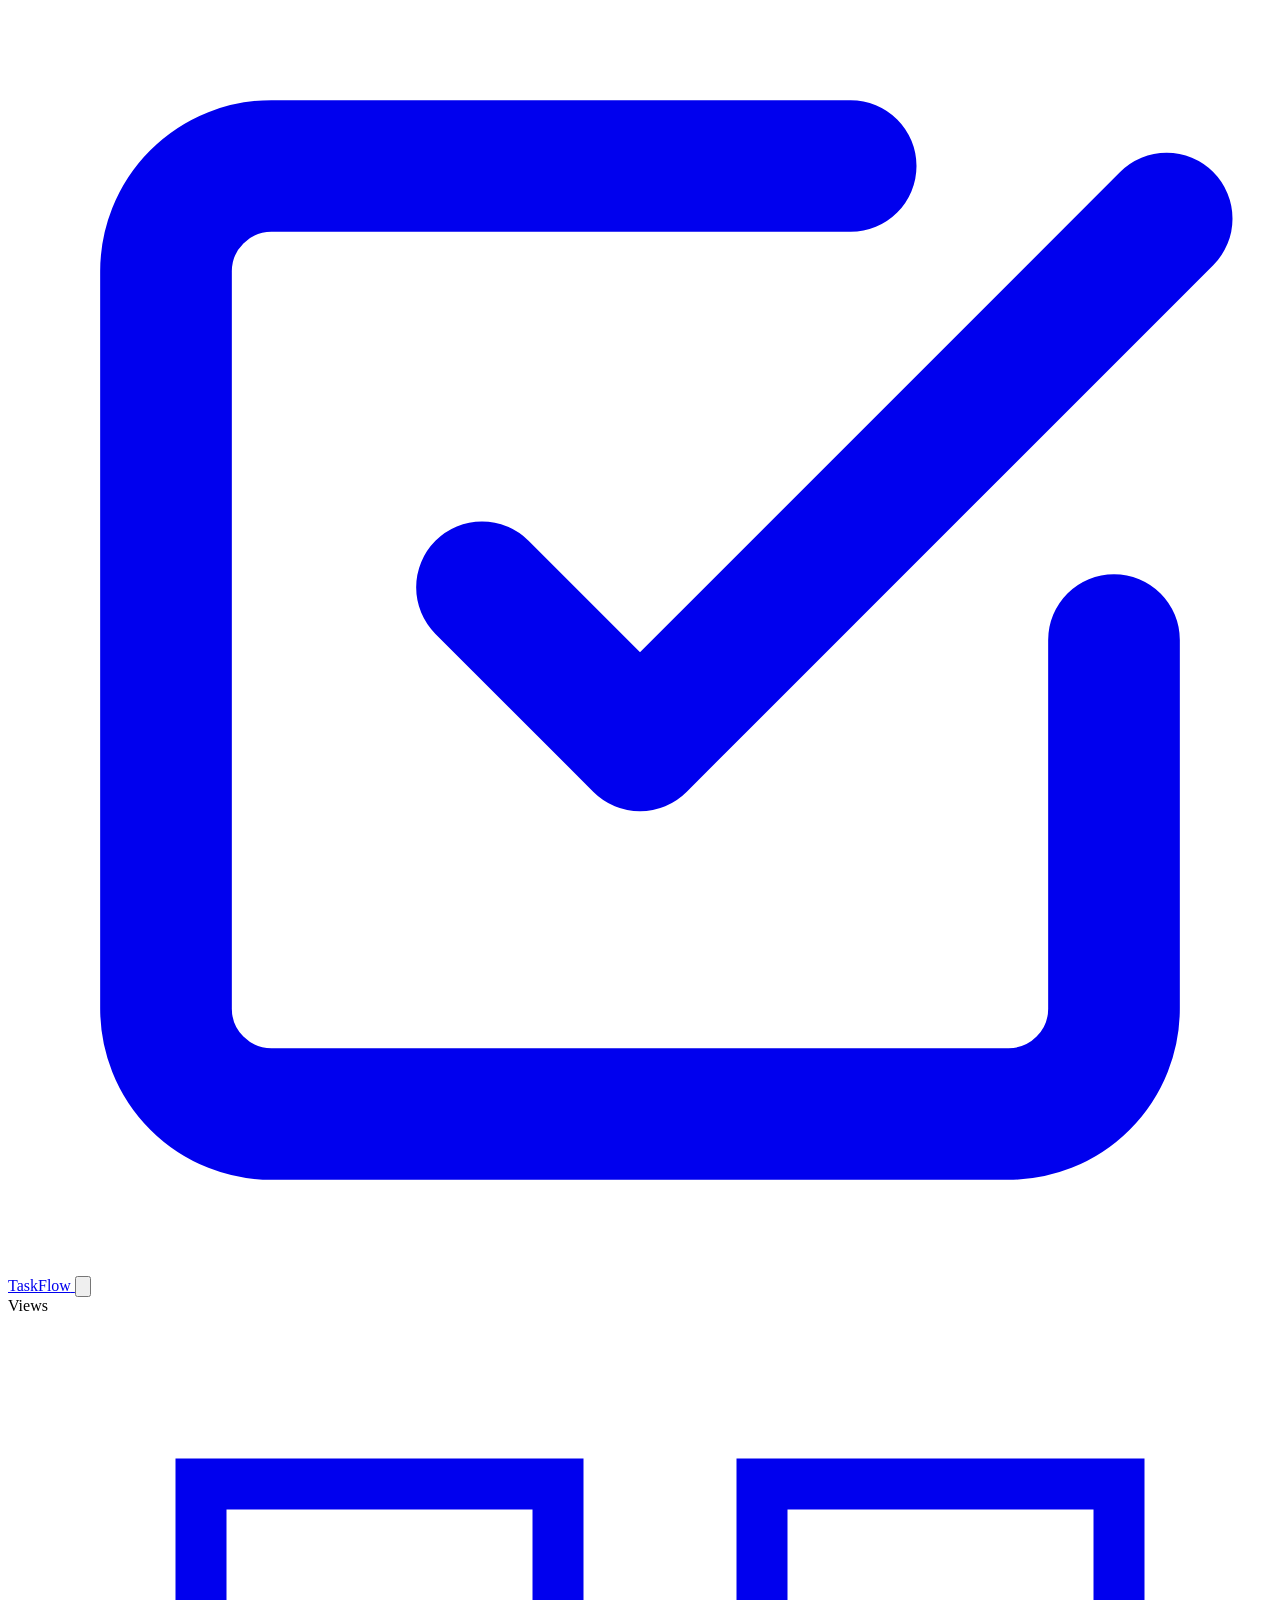
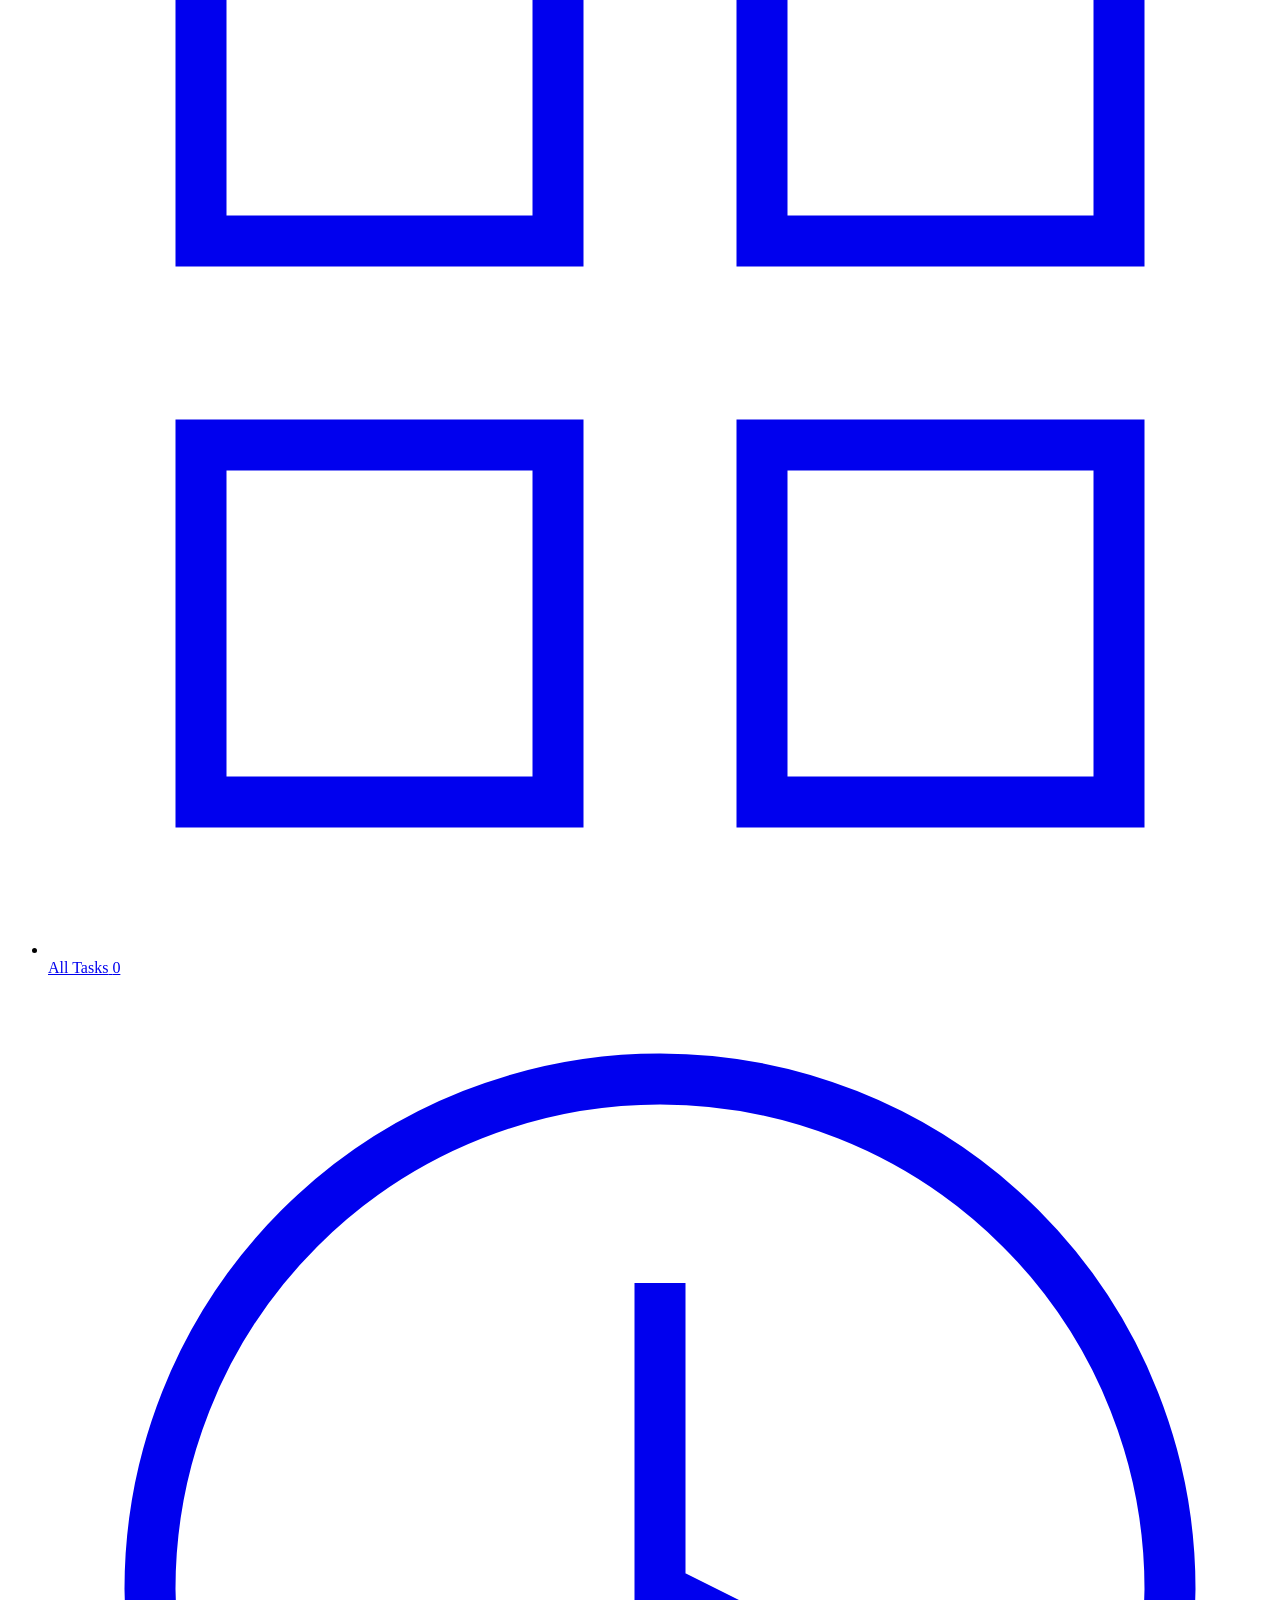
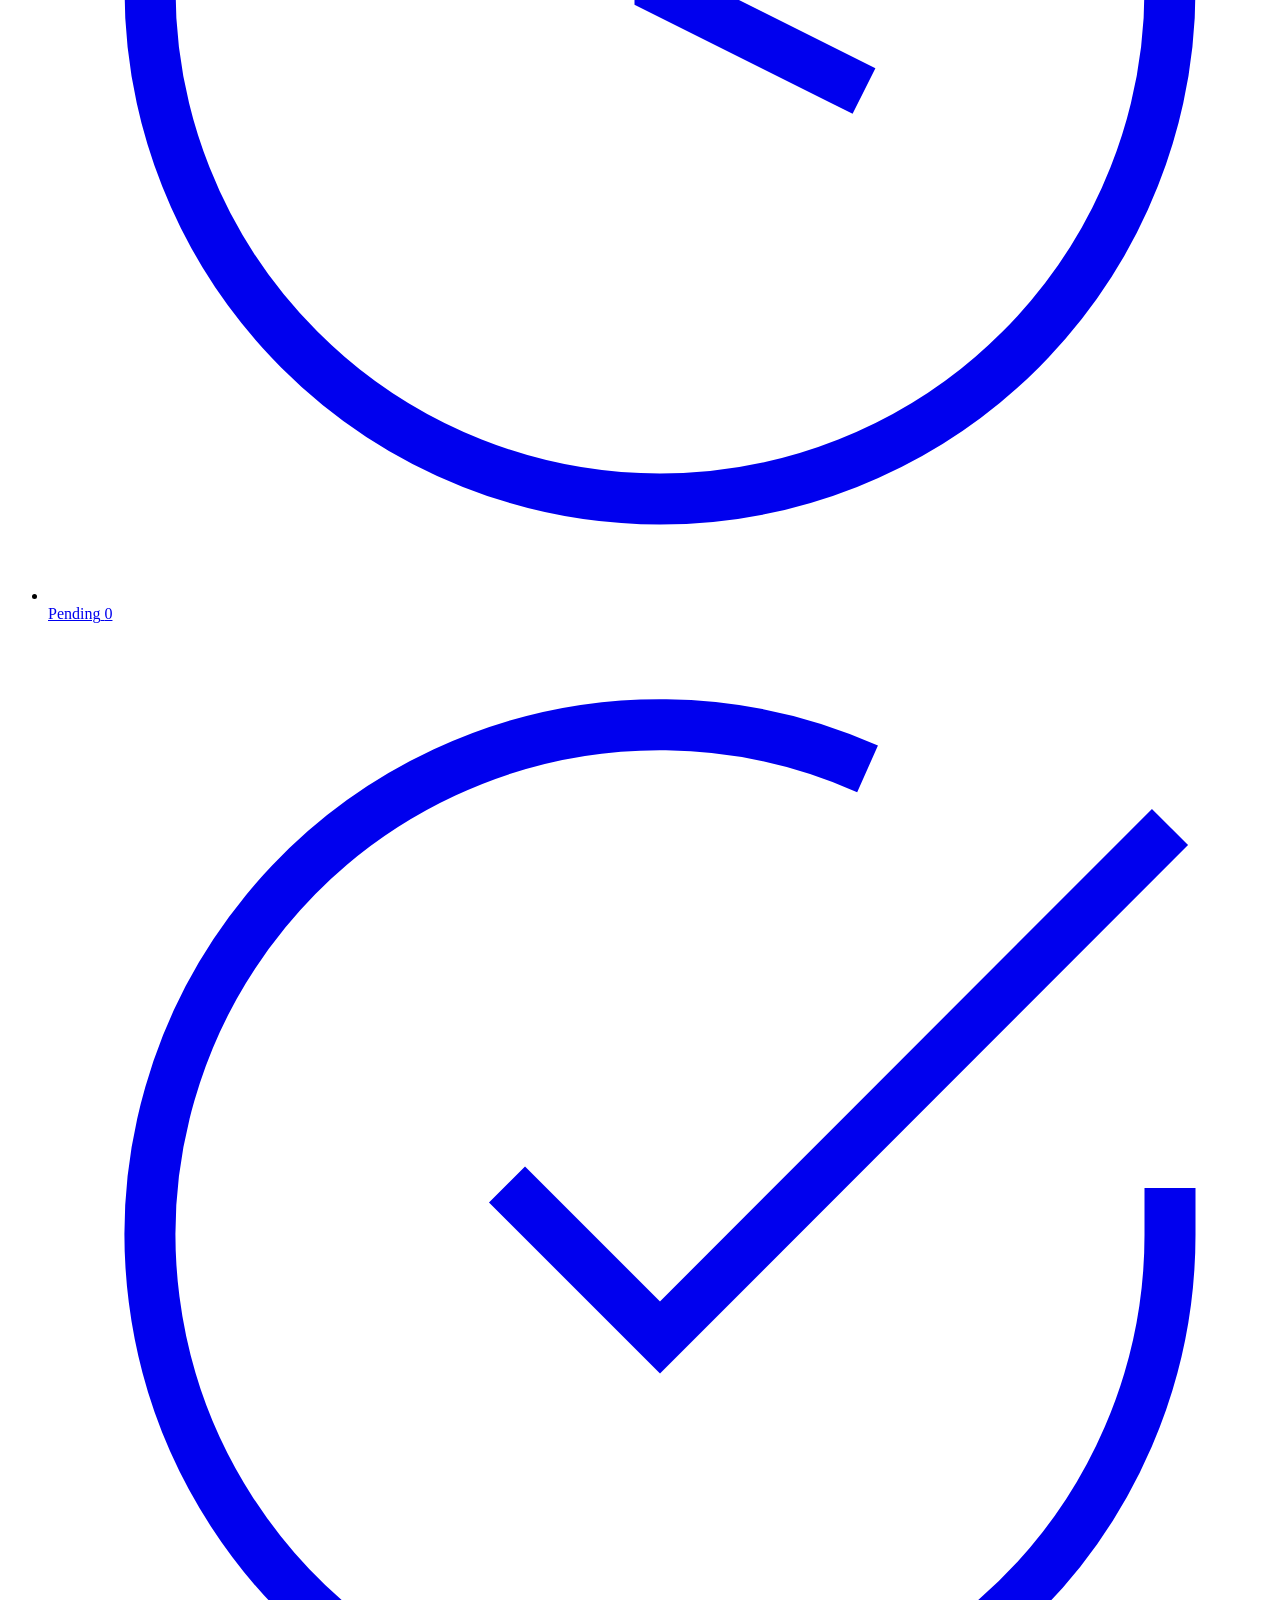
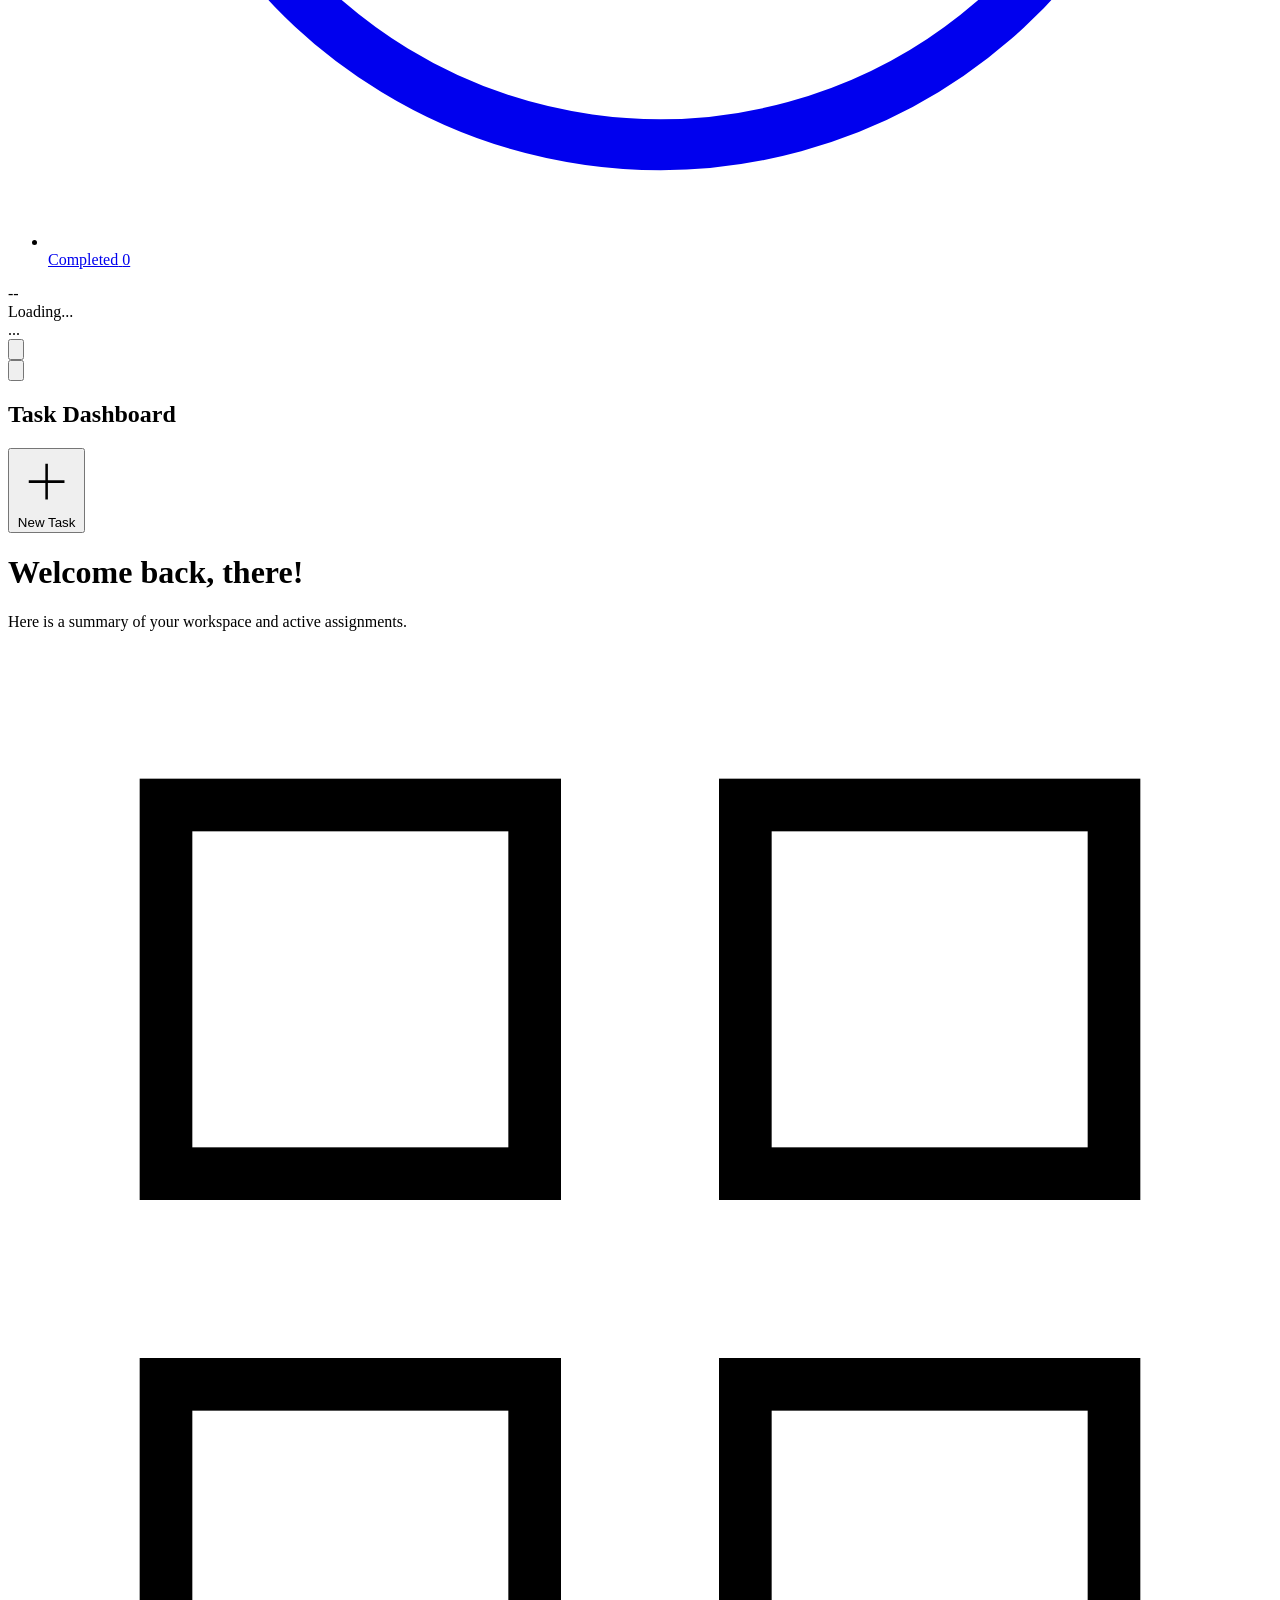
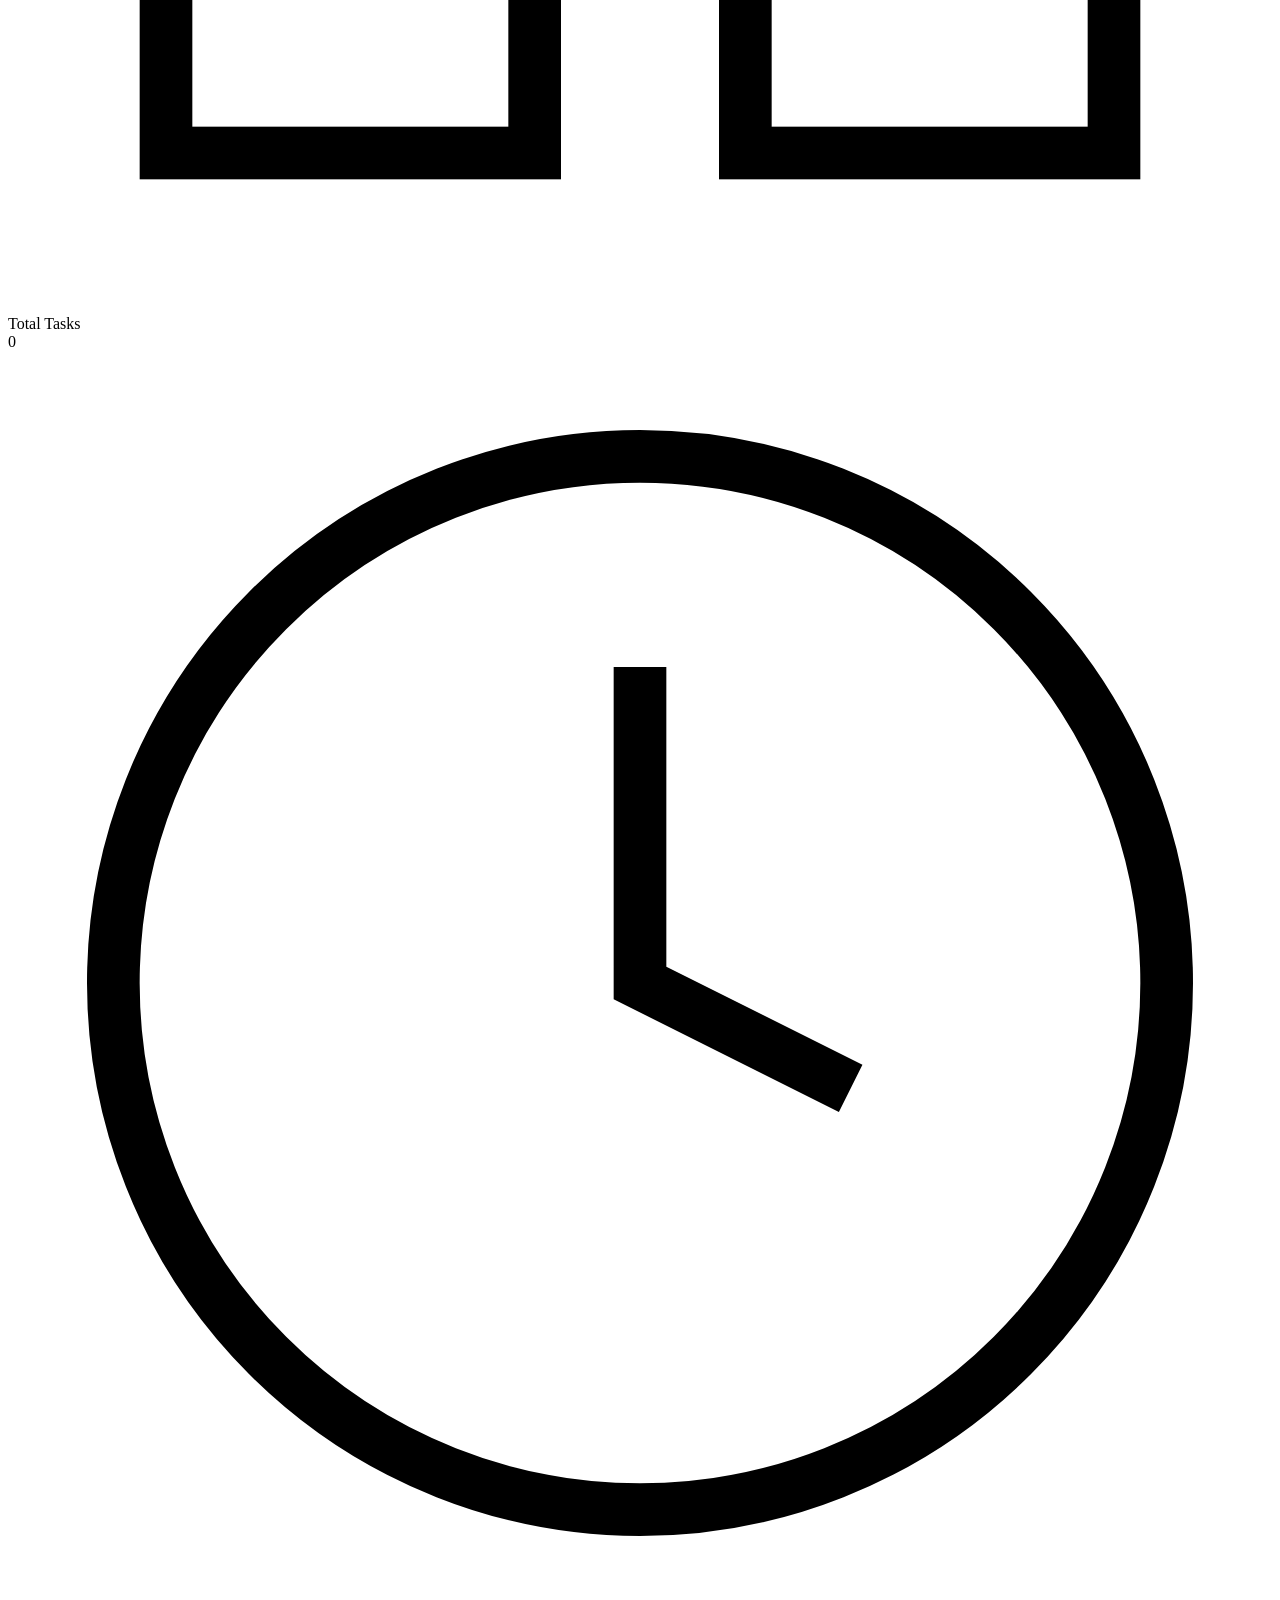
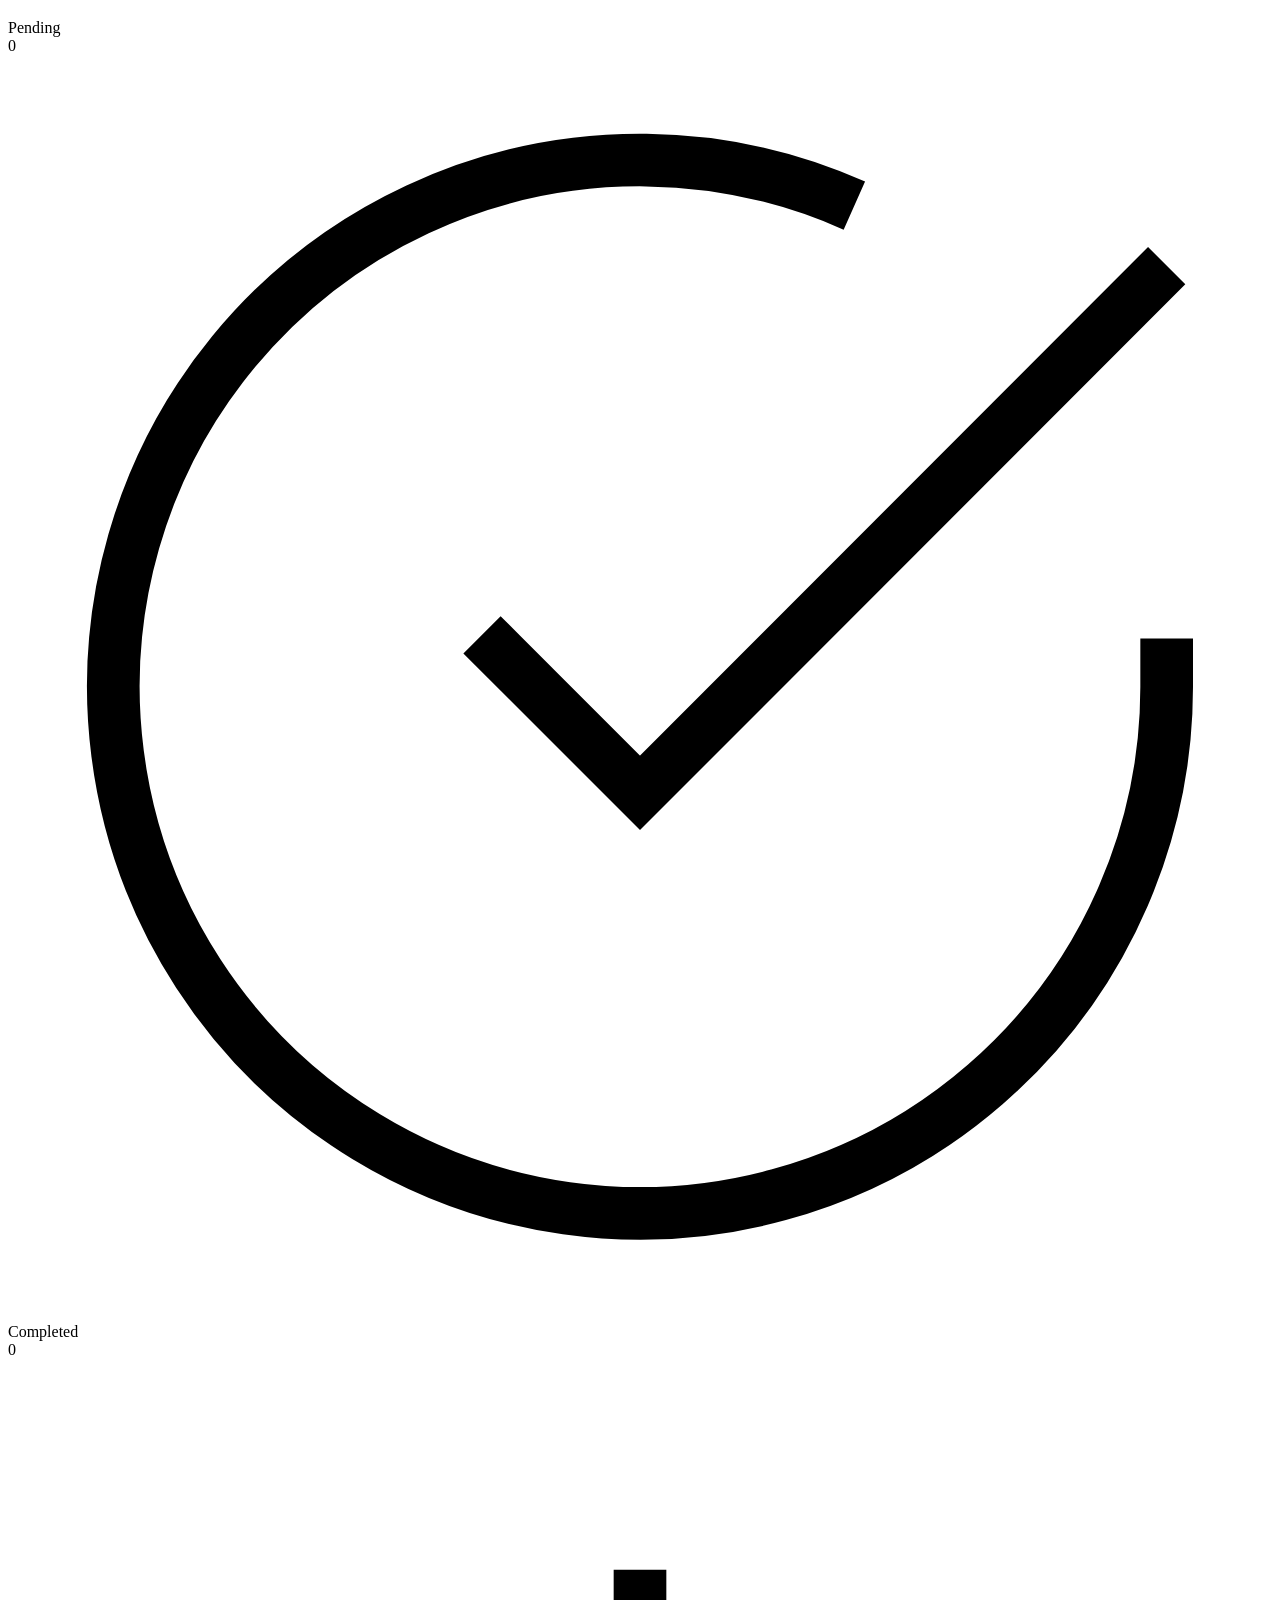
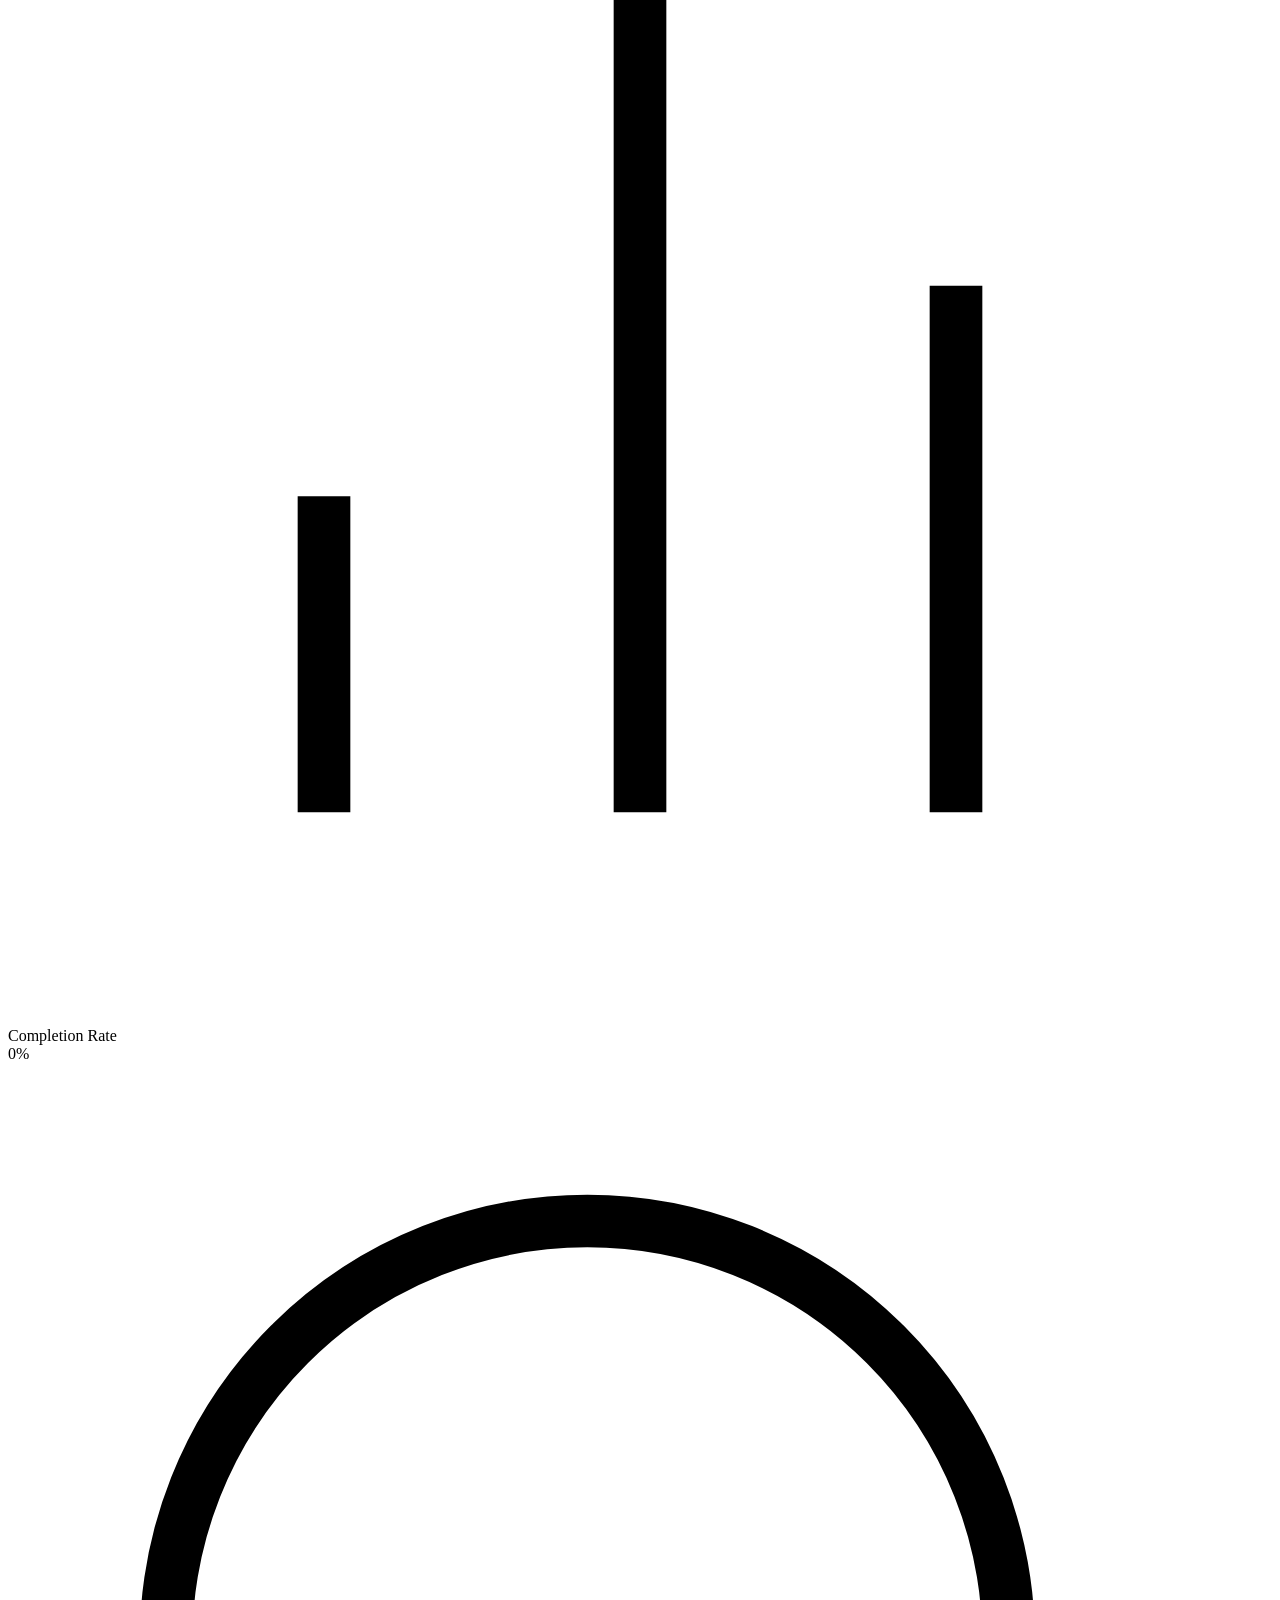
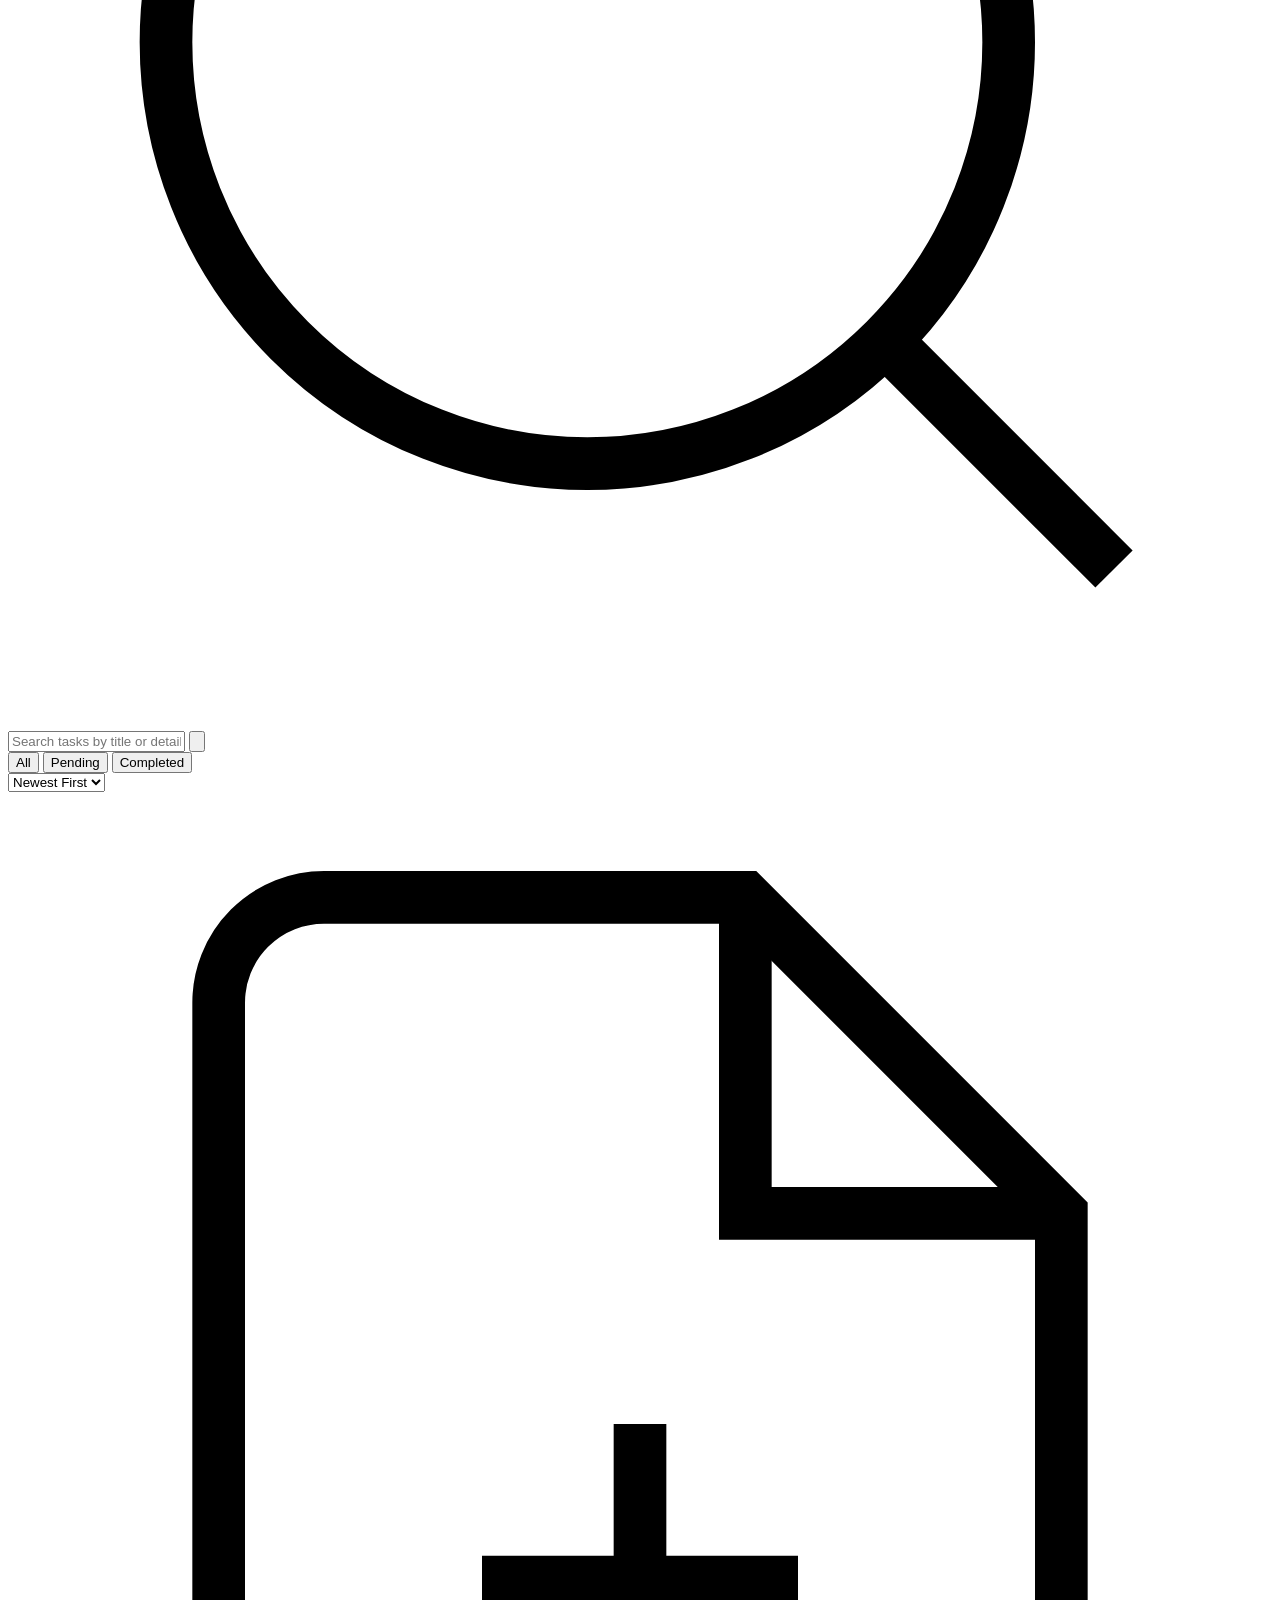
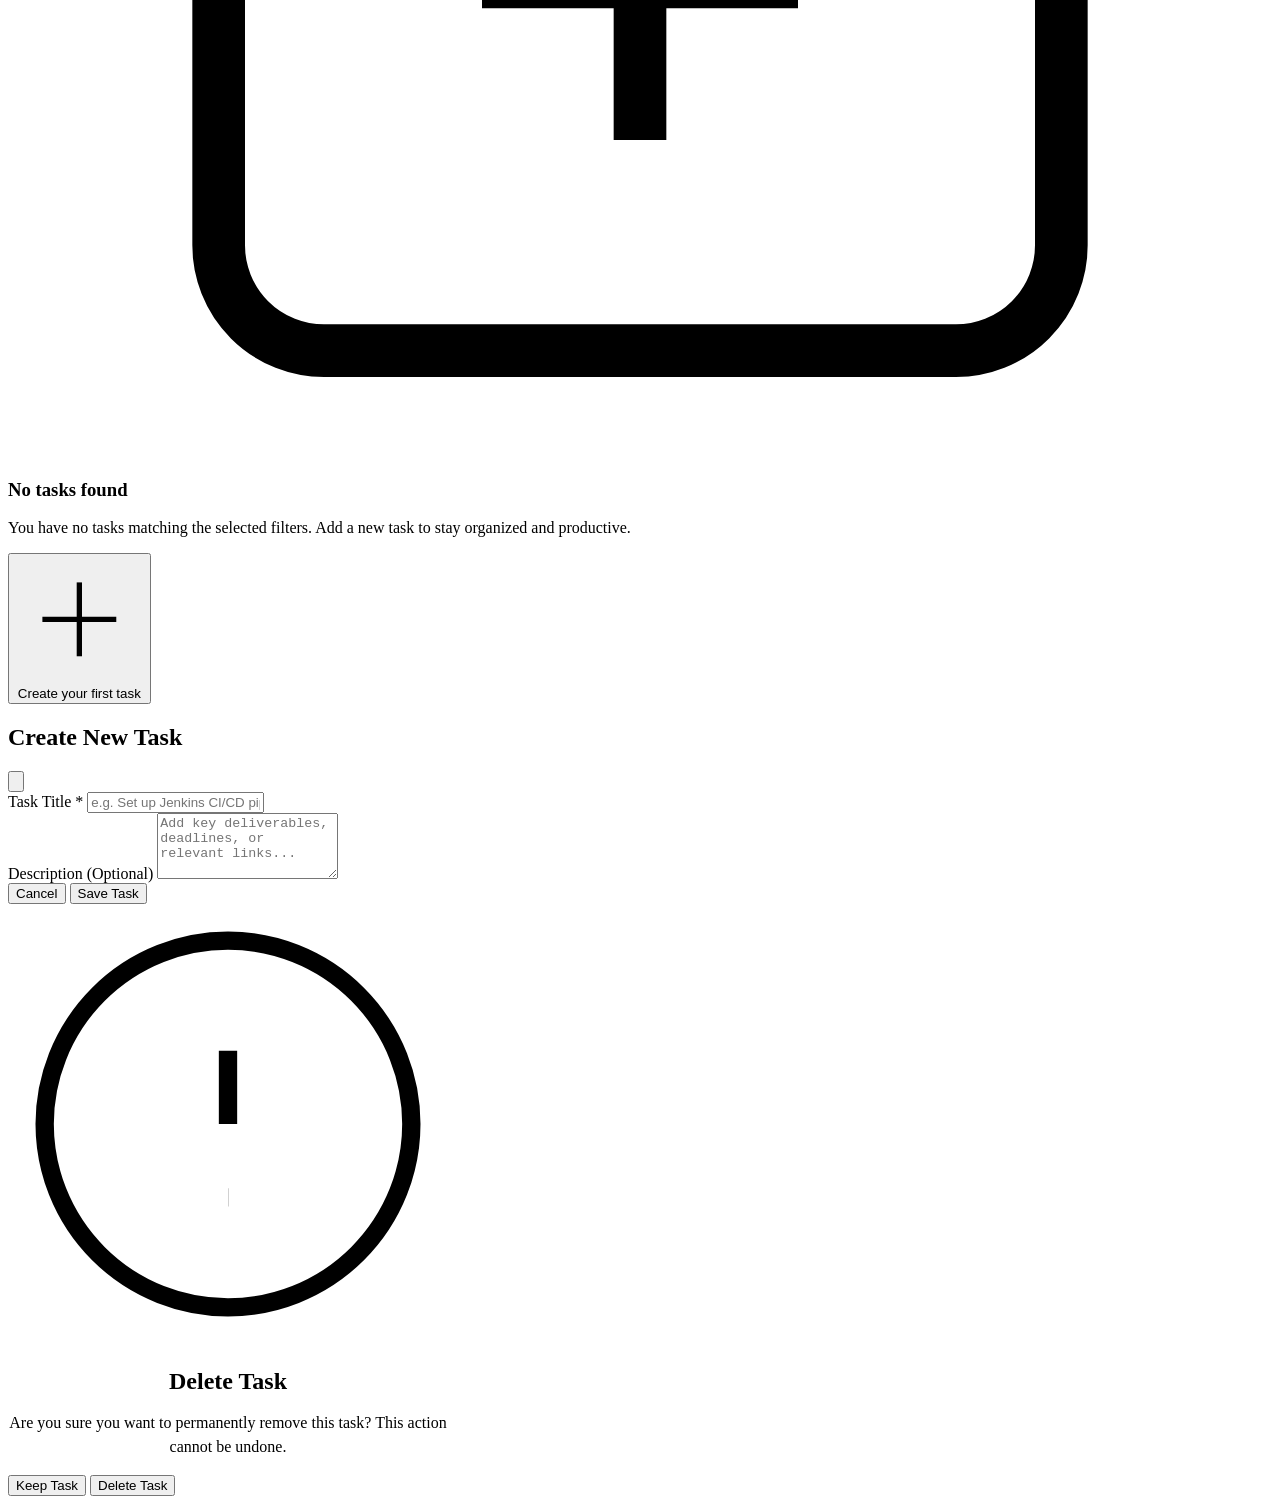
==== frontend/index.html @ 7692f532 "feat: complete TaskFlow full-stack application with tests, docker, and jenkins pipeline" ====
<!DOCTYPE html>
<html lang="en">
<head>
  <meta charset="UTF-8">
  <meta name="viewport" content="width=device-width, initial-scale=1.0">
  <meta name="description" content="TaskFlow — Modern Full-Stack Task Management System">
  <title>Dashboard — TaskFlow</title>
  <link rel="stylesheet" href="/css/variables.css">
  <link rel="stylesheet" href="/css/dashboard.css">
  <!-- Fonts -->
  <link rel="preconnect" href="https://fonts.googleapis.com">
  <link rel="preconnect" href="https://fonts.gstatic.com" crossorigin>
  <link href="https://fonts.googleapis.com/css2?family=Inter:wght@400;500;600;700&display=swap" rel="stylesheet">
</head>
<body>
  <div class="app-layout">
    <!-- Desktop & Mobile Sidebar -->
    <aside class="sidebar" id="sidebar" aria-label="Main Navigation">
      <div class="sidebar-header">
        <a href="/index.html" class="sidebar-brand">
          <div class="brand-icon">
            <svg xmlns="http://www.w3.org/2000/svg" viewBox="0 0 24 24" fill="none" stroke="currentColor" stroke-width="2.5" stroke-linecap="round" stroke-linejoin="round">
              <polyline points="9 11 12 14 22 4"></polyline>
              <path d="M21 12v7a2 2 0 0 1-2 2H5a2 2 0 0 1-2-2V5a2 2 0 0 1 2-2h11"></path>
            </svg>
          </div>
          <span class="brand-title">Task<span>Flow</span></span>
        </a>
        <button type="button" class="sidebar-close-btn" id="sidebar-close" aria-label="Close sidebar menu">
          <svg class="icon" xmlns="http://www.w3.org/2000/svg" viewBox="0 0 24 24" fill="none" stroke="currentColor">
            <line x1="18" y1="6" x2="6" y2="18"></line>
            <line x1="6" y1="6" x2="18" y2="18"></line>
          </svg>
        </button>
      </div>

      <nav class="sidebar-nav">
        <div class="nav-section-title">Views</div>
        <ul class="nav-list">
          <li class="nav-item">
            <a href="#" class="nav-link active" id="nav-all">
              <svg xmlns="http://www.w3.org/2000/svg" viewBox="0 0 24 24" fill="none" stroke="currentColor">
                <rect x="3" y="3" width="7" height="7"></rect>
                <rect x="14" y="3" width="7" height="7"></rect>
                <rect x="14" y="14" width="7" height="7"></rect>
                <rect x="3" y="14" width="7" height="7"></rect>
              </svg>
              <span>All Tasks</span>
              <span class="nav-badge" id="badge-all">0</span>
            </a>
          </li>
          <li class="nav-item">
            <a href="#" class="nav-link" id="nav-pending">
              <svg xmlns="http://www.w3.org/2000/svg" viewBox="0 0 24 24" fill="none" stroke="currentColor">
                <circle cx="12" cy="12" r="10"></circle>
                <polyline points="12 6 12 12 16 14"></polyline>
              </svg>
              <span>Pending</span>
              <span class="nav-badge" id="badge-pending">0</span>
            </a>
          </li>
          <li class="nav-item">
            <a href="#" class="nav-link" id="nav-completed">
              <svg xmlns="http://www.w3.org/2000/svg" viewBox="0 0 24 24" fill="none" stroke="currentColor">
                <path d="M22 11.08V12a10 10 0 1 1-5.93-9.14"></path>
                <polyline points="22 4 12 14.01 9 11.01"></polyline>
              </svg>
              <span>Completed</span>
              <span class="nav-badge" id="badge-completed">0</span>
            </a>
          </li>
        </ul>
      </nav>

      <div class="sidebar-footer">
        <div class="user-profile-pill">
          <div class="user-avatar" id="user-avatar">--</div>
          <div class="user-info">
            <div class="user-name" id="user-name">Loading...</div>
            <div class="user-email" id="user-email">...</div>
          </div>
          <button type="button" class="logout-btn" id="logout-btn" title="Sign out" aria-label="Sign out">
            <svg xmlns="http://www.w3.org/2000/svg" viewBox="0 0 24 24" fill="none" stroke="currentColor">
              <path d="M9 21H5a2 2 0 0 1-2-2V5a2 2 0 0 1 2-2h4"></path>
              <polyline points="16 17 21 12 16 7"></polyline>
              <line x1="21" y1="12" x2="9" y2="12"></line>
            </svg>
          </button>
        </div>
      </div>
    </aside>

    <!-- Mobile Backdrop -->
    <div class="sidebar-backdrop" id="sidebar-backdrop"></div>

    <!-- Main Content Area -->
    <div class="main-wrapper">
      <!-- Top Navigation Header -->
      <header class="top-header">
        <div class="header-left">
          <button type="button" class="mobile-menu-toggle" id="mobile-menu-toggle" aria-label="Open menu">
            <svg class="icon" xmlns="http://www.w3.org/2000/svg" viewBox="0 0 24 24" fill="none" stroke="currentColor">
              <line x1="3" y1="12" x2="21" y2="12"></line>
              <line x1="3" y1="6" x2="21" y2="6"></line>
              <line x1="3" y1="18" x2="21" y2="18"></line>
            </svg>
          </button>
          <h2 class="page-title">Task Dashboard</h2>
        </div>

        <div class="header-right">
          <button type="button" class="btn-primary" id="open-add-modal-btn">
            <svg class="icon" xmlns="http://www.w3.org/2000/svg" viewBox="0 0 24 24" fill="none" stroke="currentColor">
              <line x1="12" y1="5" x2="12" y2="19"></line>
              <line x1="5" y1="12" x2="19" y2="12"></line>
            </svg>
            <span>New Task</span>
          </button>
        </div>
      </header>

      <!-- Page Content -->
      <main class="page-content">
        <!-- Welcome Banner -->
        <div class="welcome-banner">
          <h1 class="welcome-title">Welcome back, <span id="welcome-name">there</span>!</h1>
          <p class="welcome-subtitle">Here is a summary of your workspace and active assignments.</p>
        </div>

        <!-- 4 Stat Summary Cards -->
        <section class="stats-grid" aria-label="Summary Statistics">
          <div class="stat-card">
            <div class="stat-icon total">
              <svg xmlns="http://www.w3.org/2000/svg" viewBox="0 0 24 24" fill="none" stroke="currentColor">
                <rect x="3" y="3" width="7" height="7"></rect>
                <rect x="14" y="3" width="7" height="7"></rect>
                <rect x="14" y="14" width="7" height="7"></rect>
                <rect x="3" y="14" width="7" height="7"></rect>
              </svg>
            </div>
            <div class="stat-info">
              <div class="stat-label">Total Tasks</div>
              <div class="stat-value" id="stat-total">0</div>
            </div>
          </div>

          <div class="stat-card">
            <div class="stat-icon pending">
              <svg xmlns="http://www.w3.org/2000/svg" viewBox="0 0 24 24" fill="none" stroke="currentColor">
                <circle cx="12" cy="12" r="10"></circle>
                <polyline points="12 6 12 12 16 14"></polyline>
              </svg>
            </div>
            <div class="stat-info">
              <div class="stat-label">Pending</div>
              <div class="stat-value" id="stat-pending">0</div>
            </div>
          </div>

          <div class="stat-card">
            <div class="stat-icon completed">
              <svg xmlns="http://www.w3.org/2000/svg" viewBox="0 0 24 24" fill="none" stroke="currentColor">
                <path d="M22 11.08V12a10 10 0 1 1-5.93-9.14"></path>
                <polyline points="22 4 12 14.01 9 11.01"></polyline>
              </svg>
            </div>
            <div class="stat-info">
              <div class="stat-label">Completed</div>
              <div class="stat-value" id="stat-completed">0</div>
            </div>
          </div>

          <div class="stat-card">
            <div class="stat-icon rate">
              <svg xmlns="http://www.w3.org/2000/svg" viewBox="0 0 24 24" fill="none" stroke="currentColor">
                <line x1="18" y1="20" x2="18" y2="10"></line>
                <line x1="12" y1="20" x2="12" y2="4"></line>
                <line x1="6" y1="20" x2="6" y2="14"></line>
              </svg>
            </div>
            <div class="stat-info">
              <div class="stat-label">Completion Rate</div>
              <div class="stat-value" id="stat-rate">0%</div>
            </div>
          </div>
        </section>

        <!-- Search, Filter & Sort Toolbar -->
        <div class="toolbar">
          <div class="toolbar-search">
            <svg xmlns="http://www.w3.org/2000/svg" viewBox="0 0 24 24" fill="none" stroke="currentColor">
              <circle cx="11" cy="11" r="8"></circle>
              <line x1="21" y1="21" x2="16.65" y2="16.65"></line>
            </svg>
            <input 
              type="text" 
              class="search-input" 
              id="search-input" 
              placeholder="Search tasks by title or details..."
              aria-label="Search tasks"
            >
            <button type="button" class="search-clear-btn" id="search-clear" aria-label="Clear search">
              <svg class="icon" xmlns="http://www.w3.org/2000/svg" viewBox="0 0 24 24" fill="none" stroke="currentColor">
                <line x1="18" y1="6" x2="6" y2="18"></line>
                <line x1="6" y1="6" x2="18" y2="18"></line>
              </svg>
            </button>
          </div>

          <div class="toolbar-filters">
            <button type="button" class="filter-btn active" data-filter="ALL">All</button>
            <button type="button" class="filter-btn" data-filter="PENDING">Pending</button>
            <button type="button" class="filter-btn" data-filter="COMPLETED">Completed</button>
          </div>

          <div class="toolbar-sort">
            <select class="sort-select" id="sort-select" aria-label="Sort tasks">
              <option value="newest">Newest First</option>
              <option value="oldest">Oldest First</option>
              <option value="title">Title (A - Z)</option>
            </select>
          </div>
        </div>

        <!-- Task List Area -->
        <section aria-label="Task List">
          <!-- Loading Skeleton -->
          <div class="loading-skeleton" id="loading-skeleton">
            <div class="skeleton-card"></div>
            <div class="skeleton-card"></div>
            <div class="skeleton-card"></div>
          </div>

          <!-- Empty State -->
          <div class="empty-state" id="empty-state">
            <div class="empty-icon-wrap">
              <svg xmlns="http://www.w3.org/2000/svg" viewBox="0 0 24 24" fill="none" stroke="currentColor">
                <path d="M14 2H6a2 2 0 0 0-2 2v16a2 2 0 0 0 2 2h12a2 2 0 0 0 2-2V8z"></path>
                <polyline points="14 2 14 8 20 8"></polyline>
                <line x1="12" y1="18" x2="12" y2="12"></line>
                <line x1="9" y1="15" x2="15" y2="15"></line>
              </svg>
            </div>
            <h3 class="empty-title">No tasks found</h3>
            <p class="empty-subtitle">You have no tasks matching the selected filters. Add a new task to stay organized and productive.</p>
            <button type="button" class="btn-primary" id="empty-add-btn">
              <svg class="icon" xmlns="http://www.w3.org/2000/svg" viewBox="0 0 24 24" fill="none" stroke="currentColor">
                <line x1="12" y1="5" x2="12" y2="19"></line>
                <line x1="5" y1="12" x2="19" y2="12"></line>
              </svg>
              <span>Create your first task</span>
            </button>
          </div>

          <!-- Tasks Cards Container -->
          <div class="tasks-container" id="tasks-container"></div>
        </section>
      </main>
    </div>
  </div>

  <!-- Add / Edit Task Modal -->
  <div class="modal-overlay" id="task-modal" role="dialog" aria-modal="true" aria-labelledby="task-modal-title">
    <div class="modal-card">
      <div class="modal-header">
        <h2 class="modal-title" id="task-modal-title">Create New Task</h2>
        <button type="button" class="modal-close-btn" id="task-modal-close" aria-label="Close dialog">
          <svg class="icon" xmlns="http://www.w3.org/2000/svg" viewBox="0 0 24 24" fill="none" stroke="currentColor">
            <line x1="18" y1="6" x2="6" y2="18"></line>
            <line x1="6" y1="6" x2="18" y2="18"></line>
          </svg>
        </button>
      </div>

      <form id="task-form" novalidate>
        <div class="modal-body">
          <div class="form-group">
            <label for="modal-task-title" class="form-label">Task Title *</label>
            <input 
              type="text" 
              id="modal-task-title" 
              class="form-input" 
              placeholder="e.g. Set up Jenkins CI/CD pipeline" 
              maxlength="200" 
              required
            >
            <span id="modal-title-error" class="form-error-msg"></span>
          </div>

          <div class="form-group">
            <label for="modal-task-desc" class="form-label">Description (Optional)</label>
            <textarea 
              id="modal-task-desc" 
              class="form-input" 
              rows="4" 
              placeholder="Add key deliverables, deadlines, or relevant links..."
            ></textarea>
          </div>

          <div class="form-group" id="modal-status-group" style="display: none;">
            <label for="modal-task-status" class="form-label">Status</label>
            <select id="modal-task-status" class="form-input">
              <option value="PENDING">Pending</option>
              <option value="COMPLETED">Completed</option>
            </select>
          </div>
        </div>

        <div class="modal-footer">
          <button type="button" class="btn-secondary" id="task-modal-cancel">Cancel</button>
          <button type="submit" class="btn-primary" id="task-modal-submit">
            <span class="spinner" aria-hidden="true"></span>
            <span class="btn-text">Save Task</span>
          </button>
        </div>
      </form>
    </div>
  </div>

  <!-- Delete Task Confirmation Modal -->
  <div class="modal-overlay" id="delete-modal" role="dialog" aria-modal="true" aria-labelledby="delete-modal-title">
    <div class="modal-card" style="max-width: 440px;">
      <div class="modal-body" style="text-align: center; padding-top: var(--space-8);">
        <div class="delete-icon-box" style="margin: 0 auto var(--space-4);">
          <svg class="icon" xmlns="http://www.w3.org/2000/svg" viewBox="0 0 24 24" fill="none" stroke="currentColor">
            <circle cx="12" cy="12" r="10"></circle>
            <line x1="12" y1="8" x2="12" y2="12"></line>
            <line x1="12" y1="16" x2="12.01" y2="16"></line>
          </svg>
        </div>
        <h2 class="modal-title" id="delete-modal-title" style="margin-bottom: var(--space-2);">Delete Task</h2>
        <p style="font-size: var(--font-sm); color: var(--text-muted); line-height: 1.5;">
          Are you sure you want to permanently remove this task? This action cannot be undone.
        </p>
      </div>

      <div class="modal-footer" style="justify-content: center; gap: var(--space-3); padding-bottom: var(--space-6);">
        <button type="button" class="btn-secondary" id="delete-modal-cancel">Keep Task</button>
        <button type="button" class="btn-danger" id="confirm-delete-btn">Delete Task</button>
      </div>
    </div>
  </div>

  <!-- Toast Notification Container -->
  <div id="toast-container" class="toast-container" aria-live="polite"></div>

  <!-- Application Scripts -->
  <script src="/js/api.js"></script>
  <script src="/js/dashboard.js"></script>
</body>
</html>
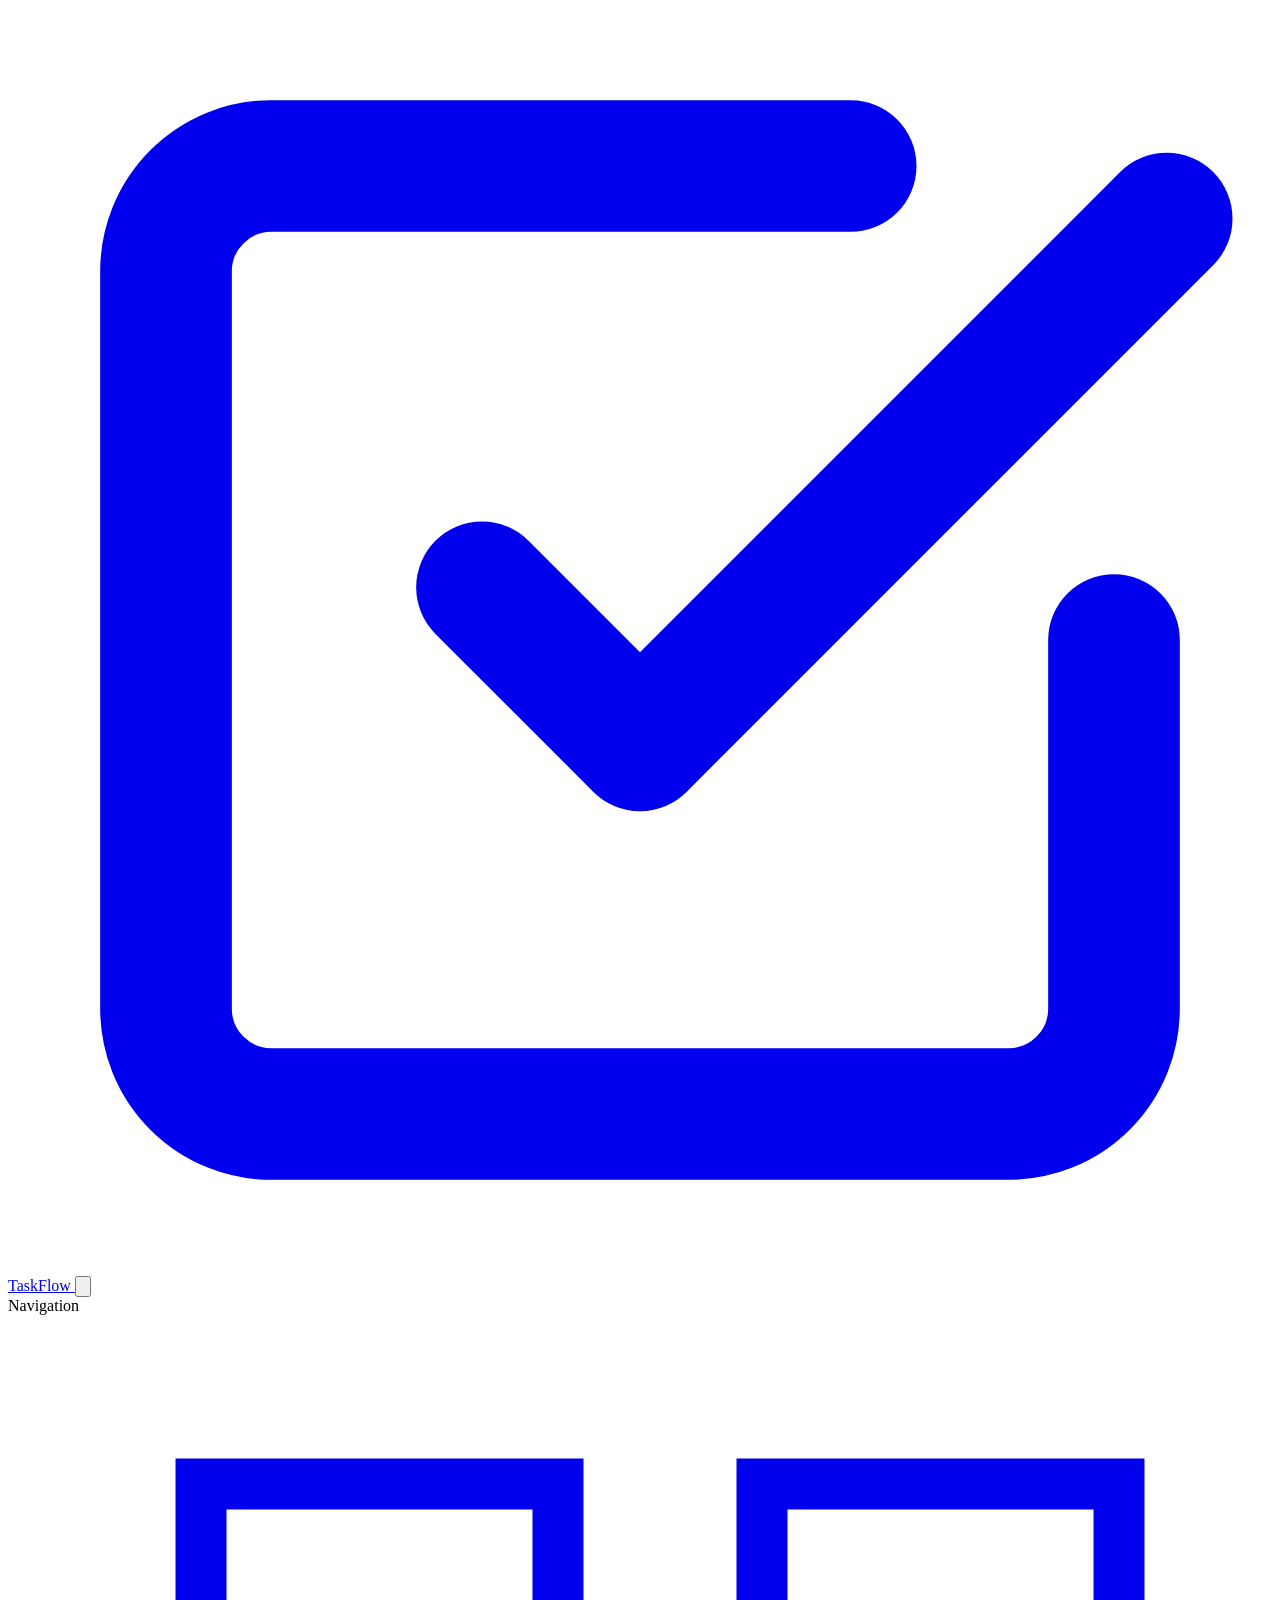
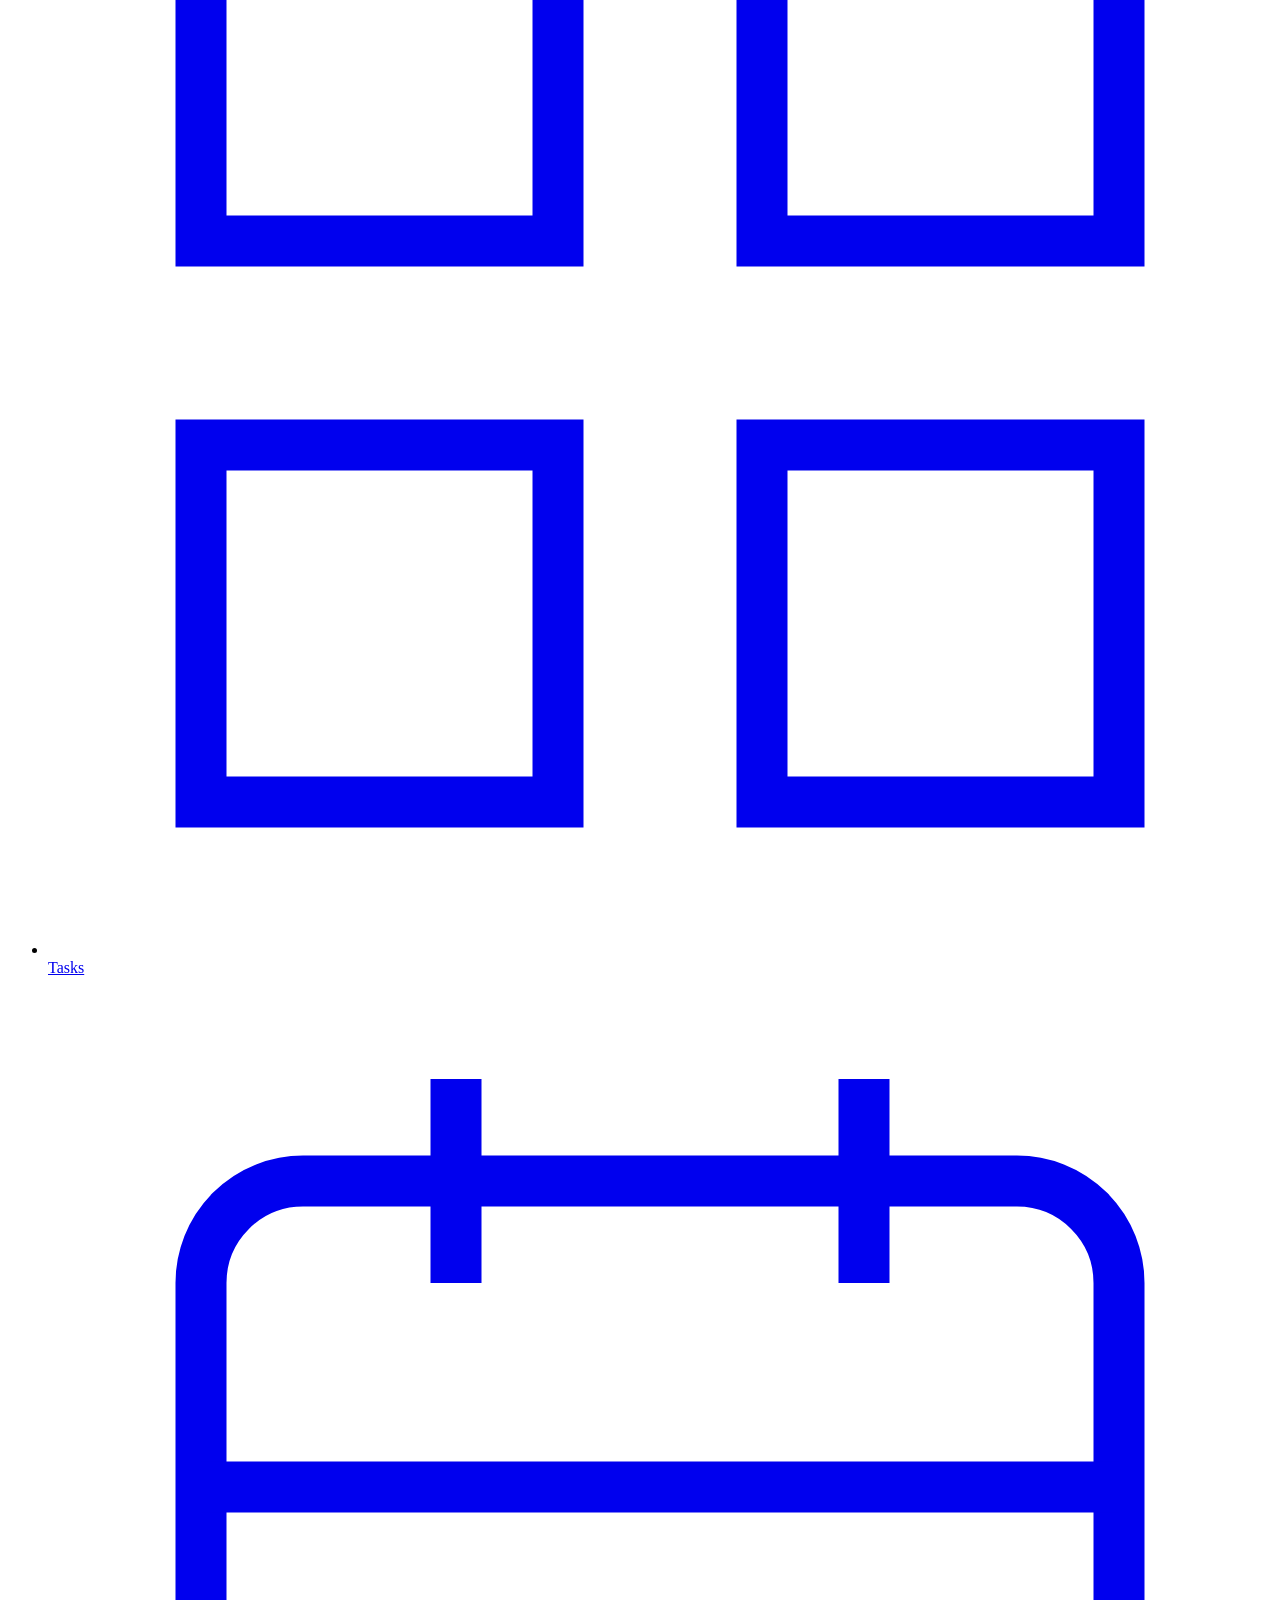
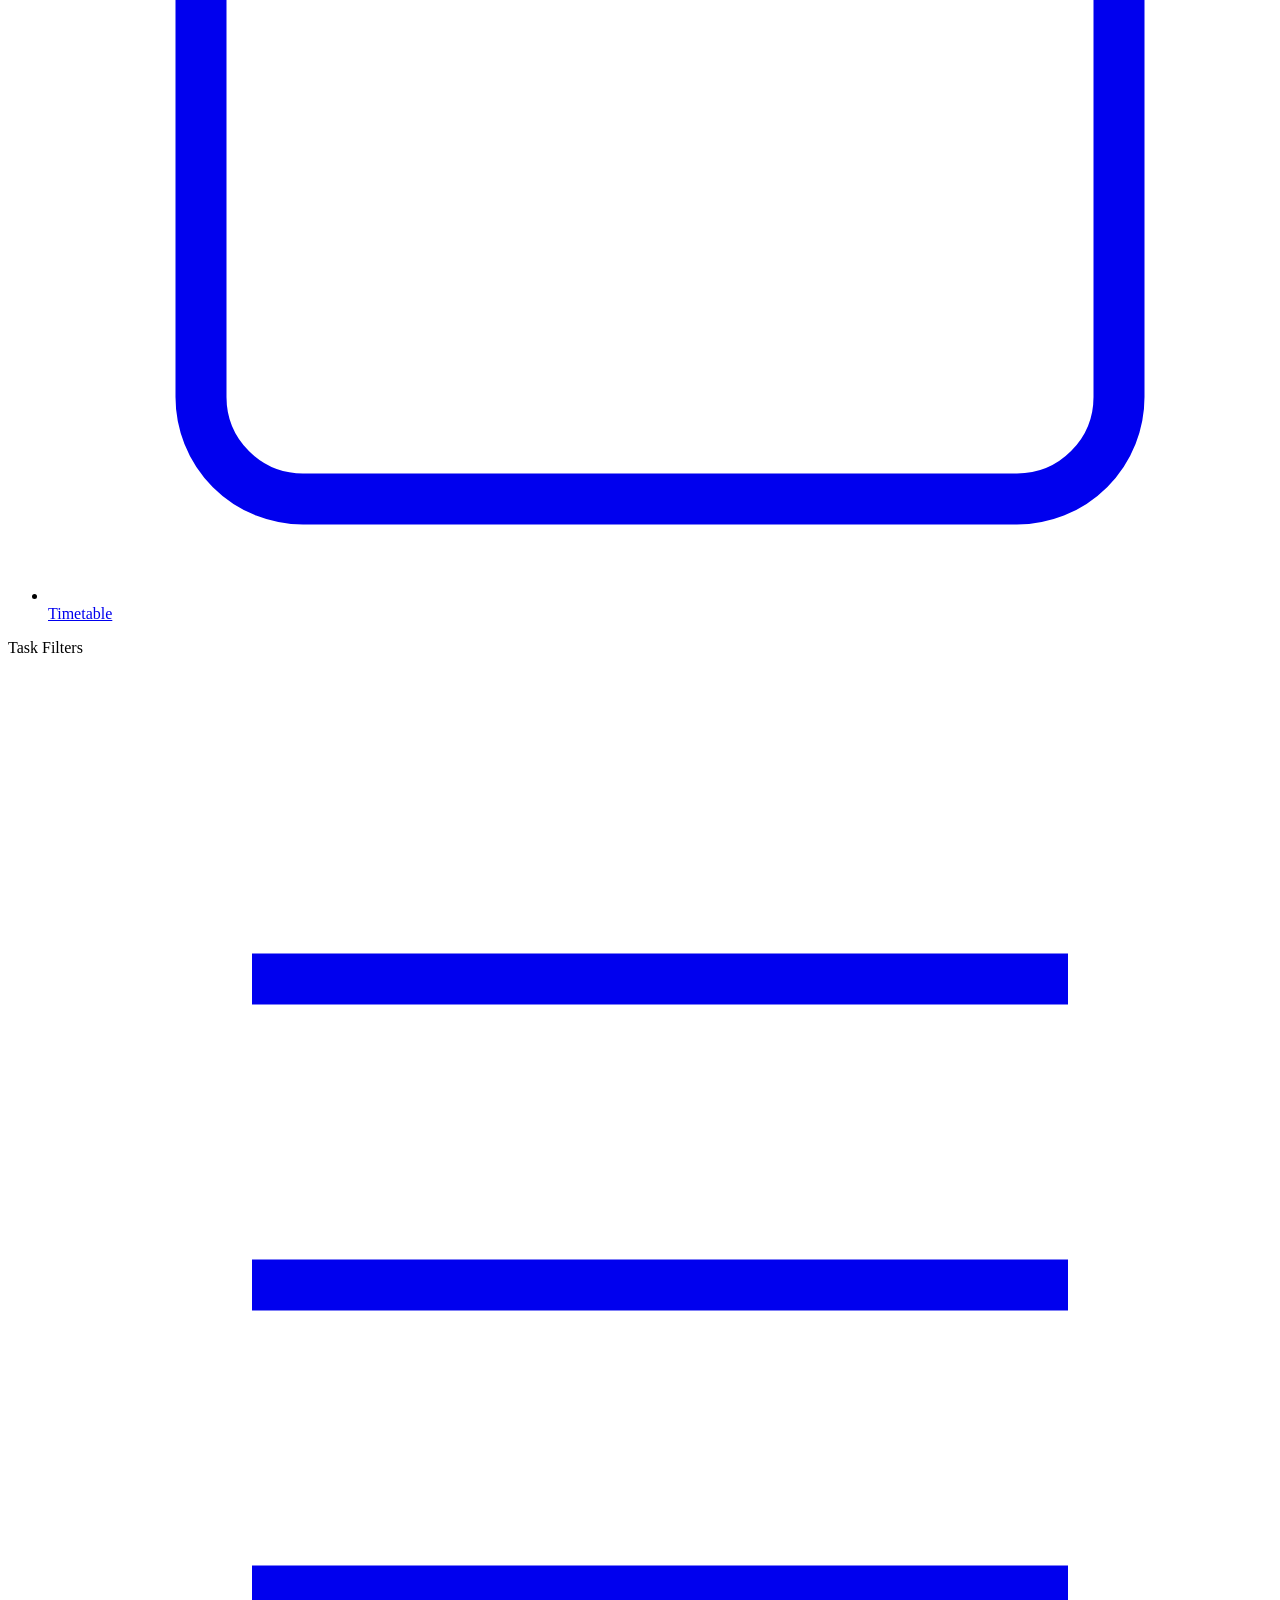
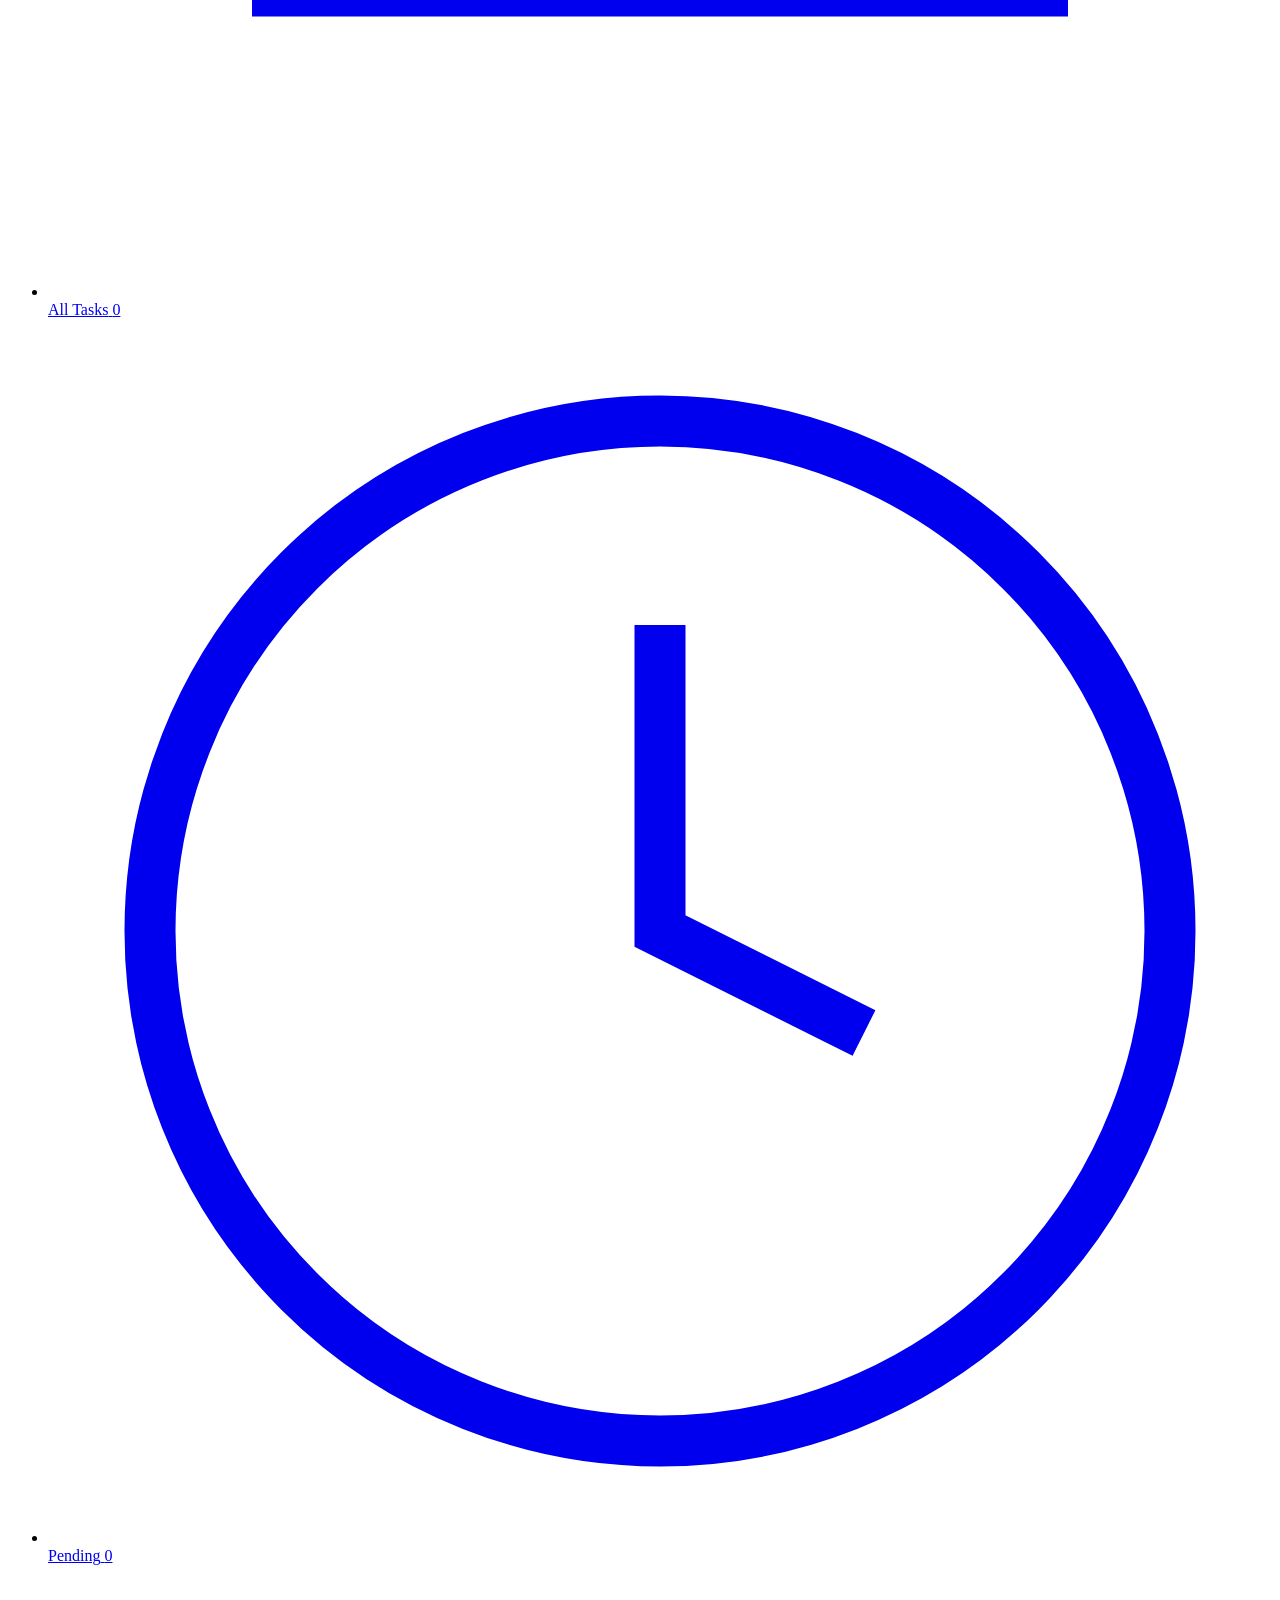
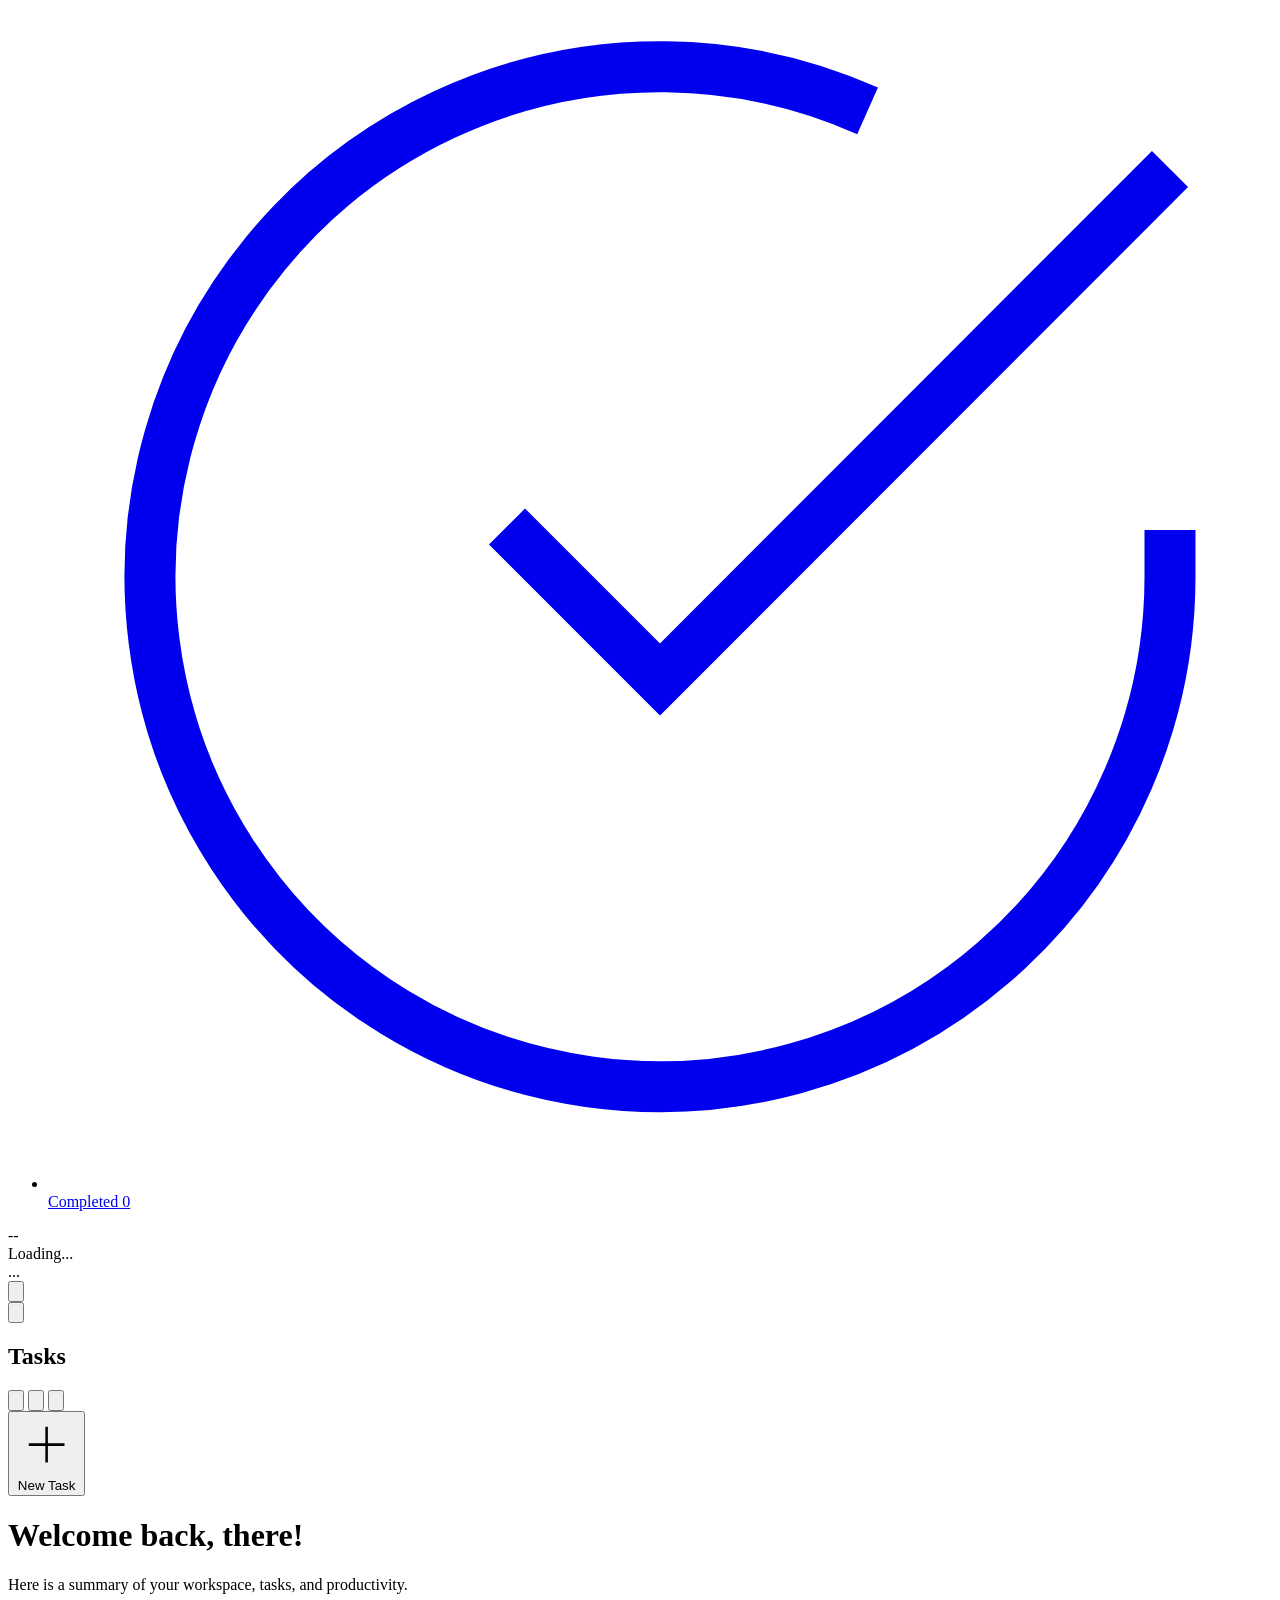
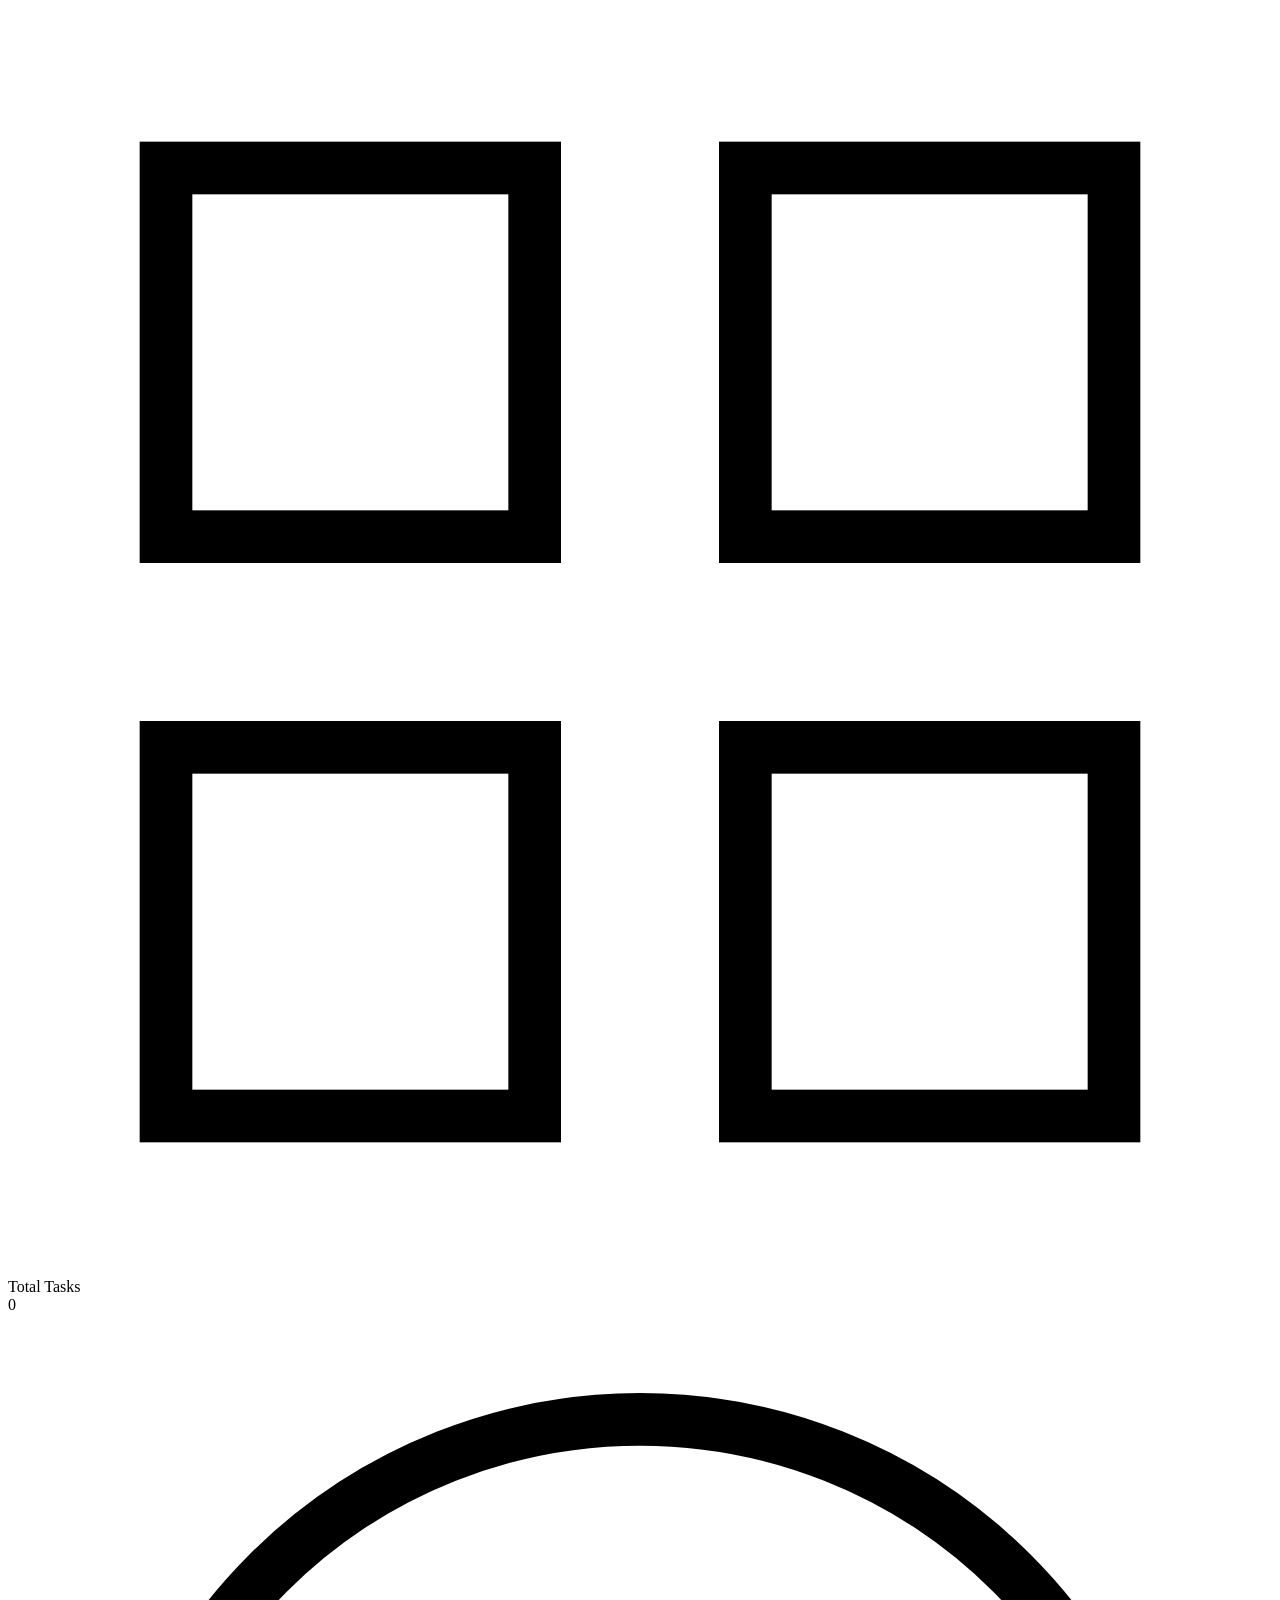
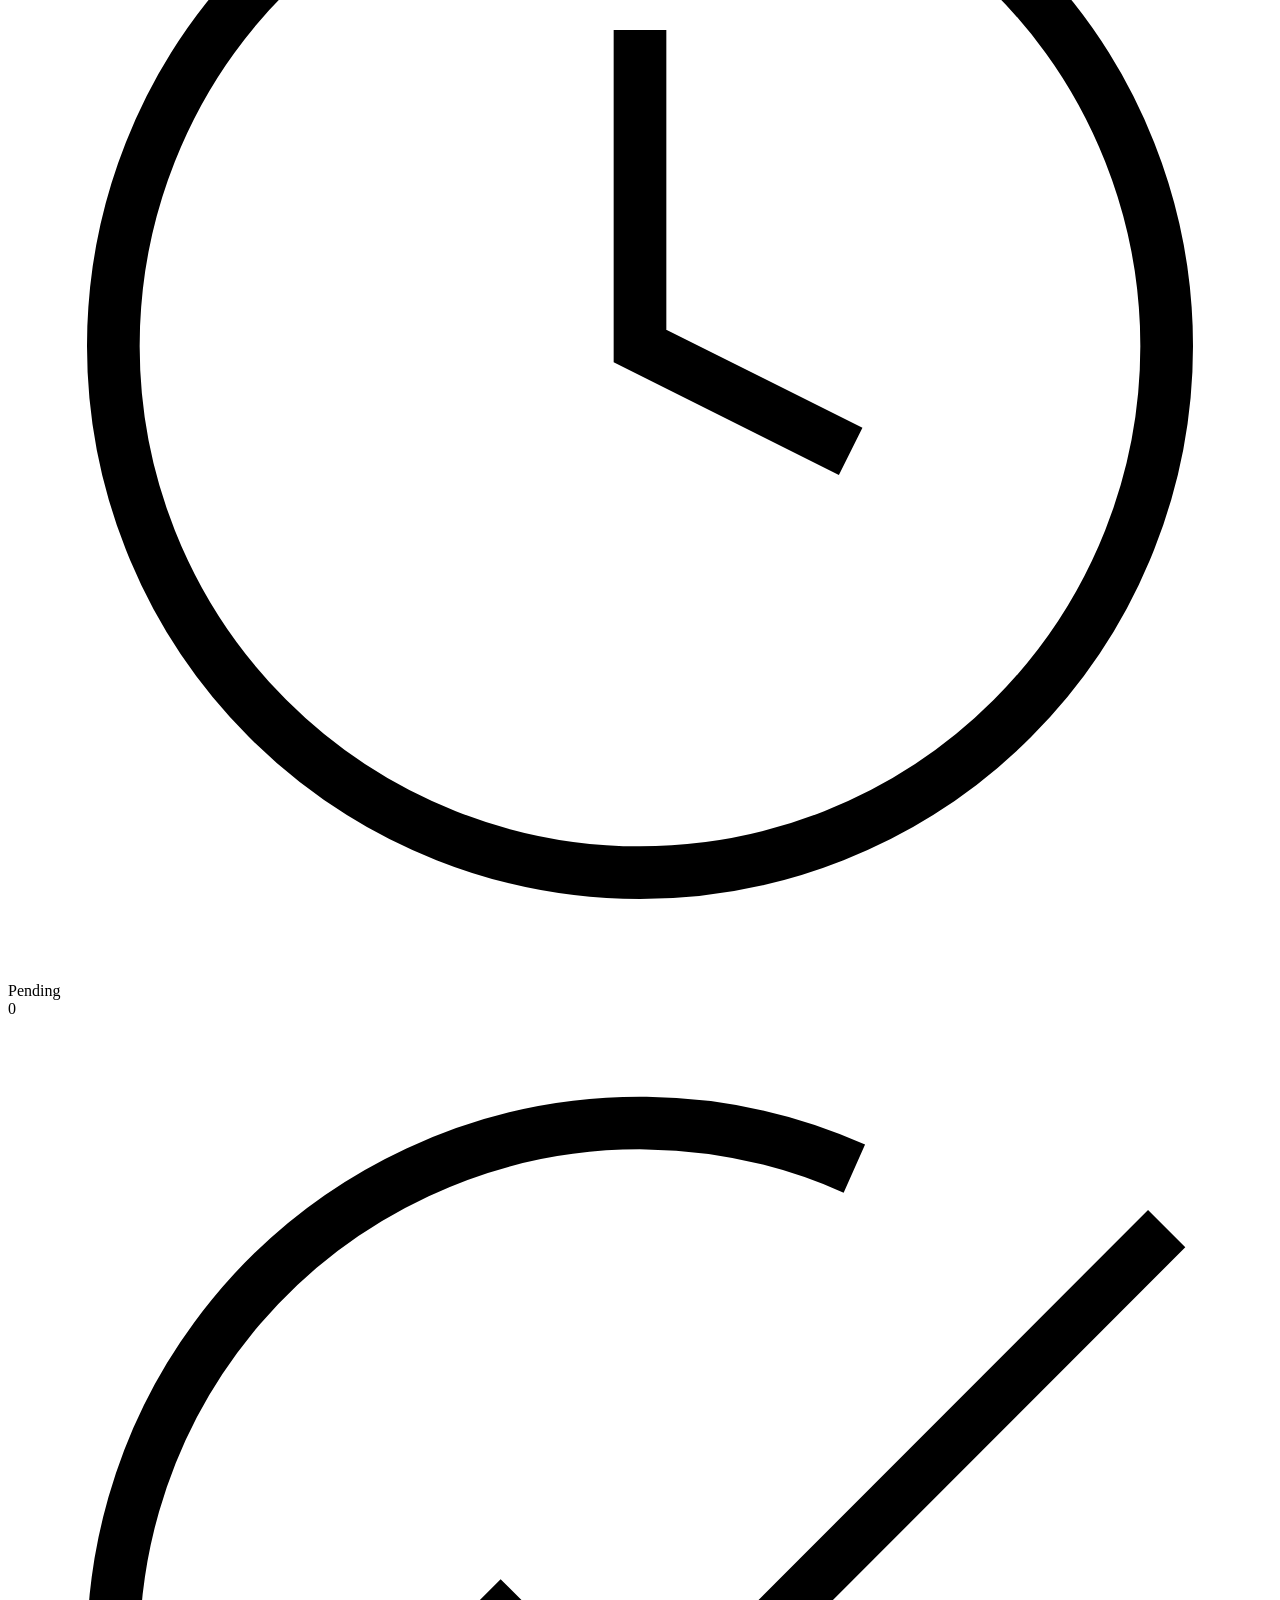
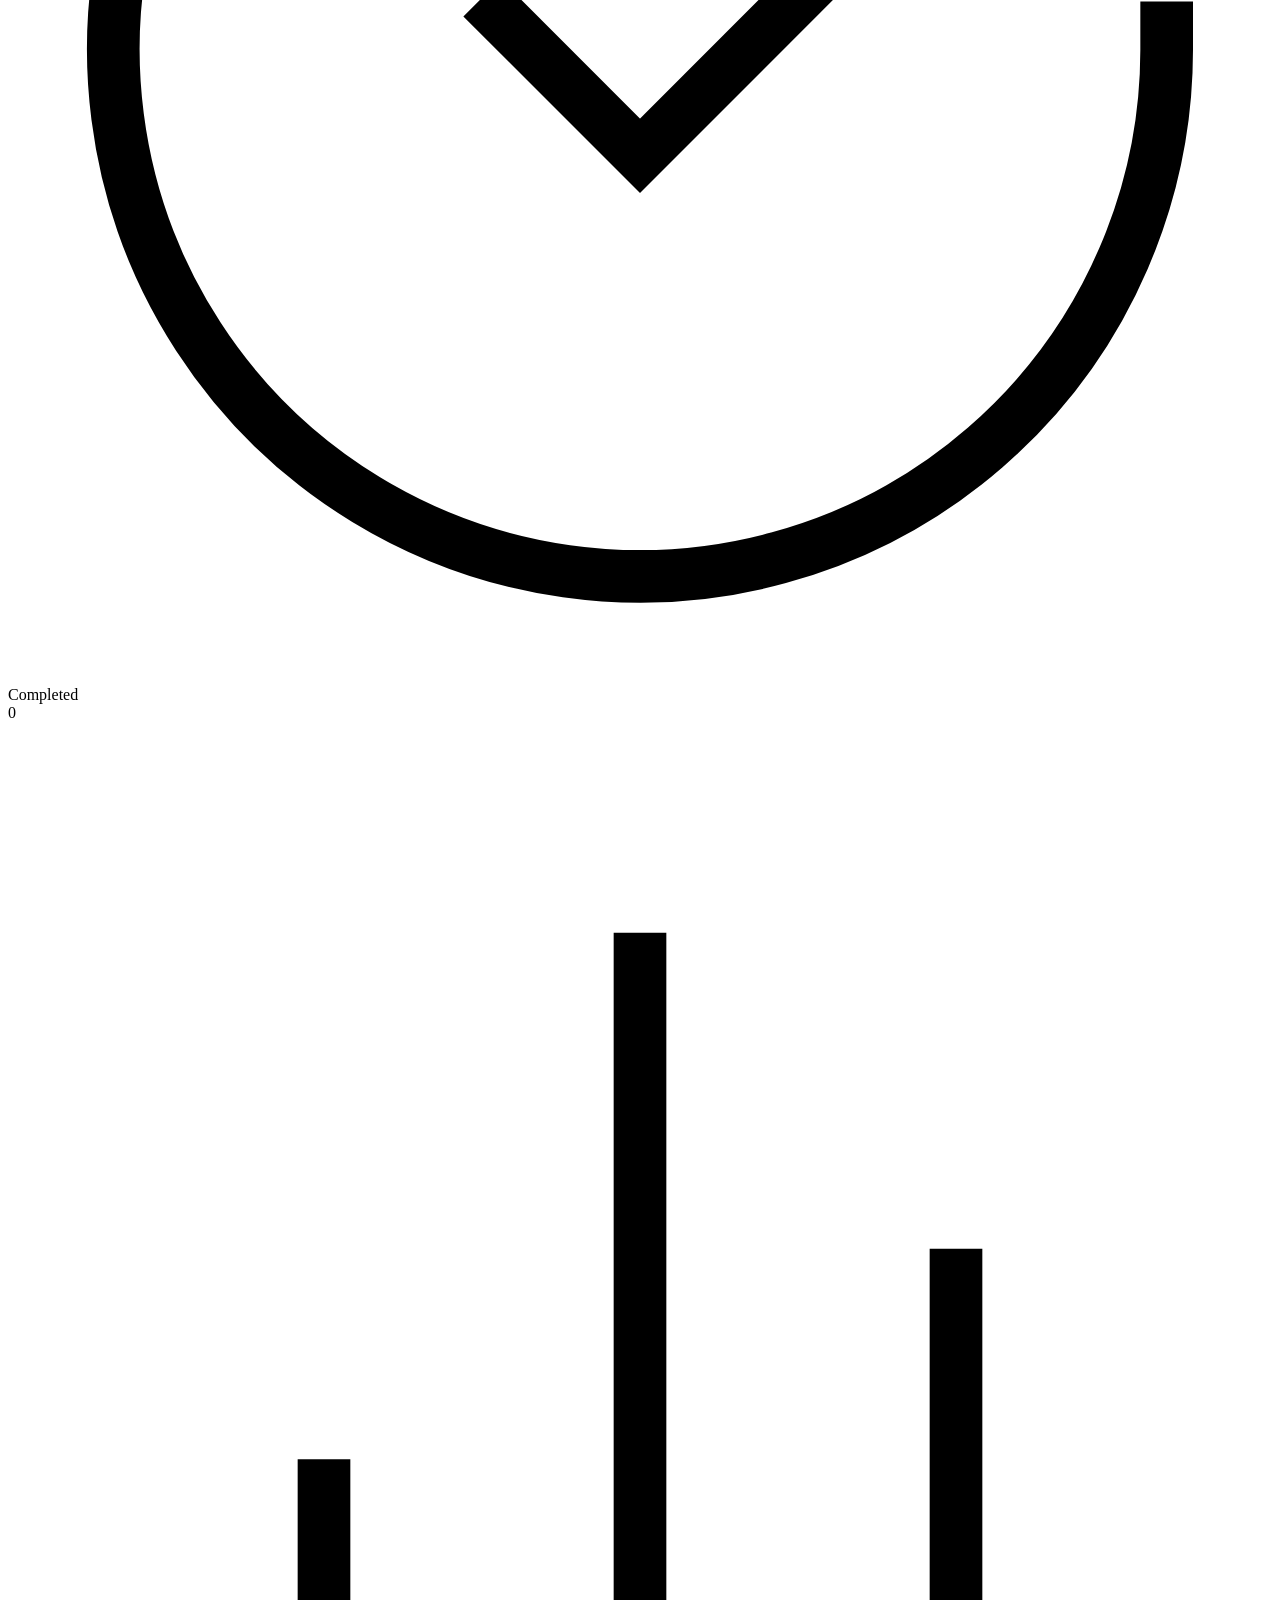
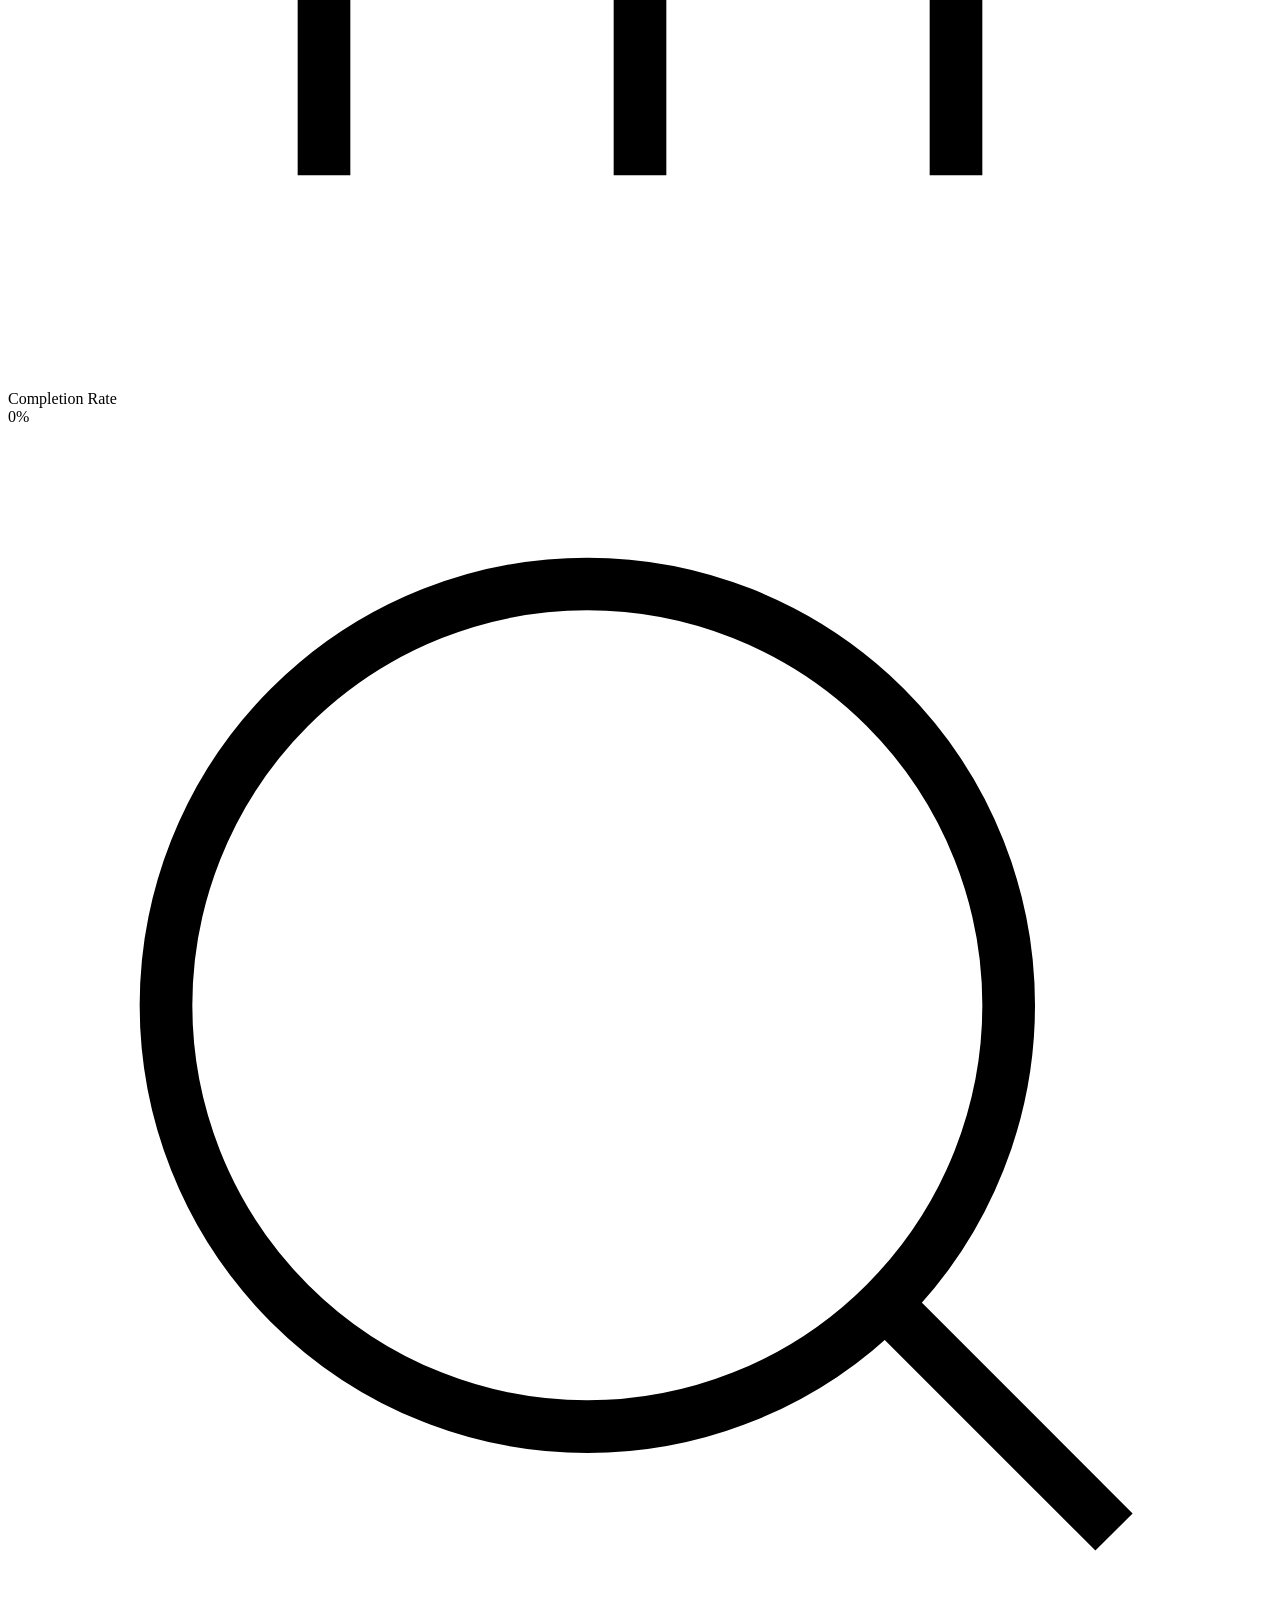
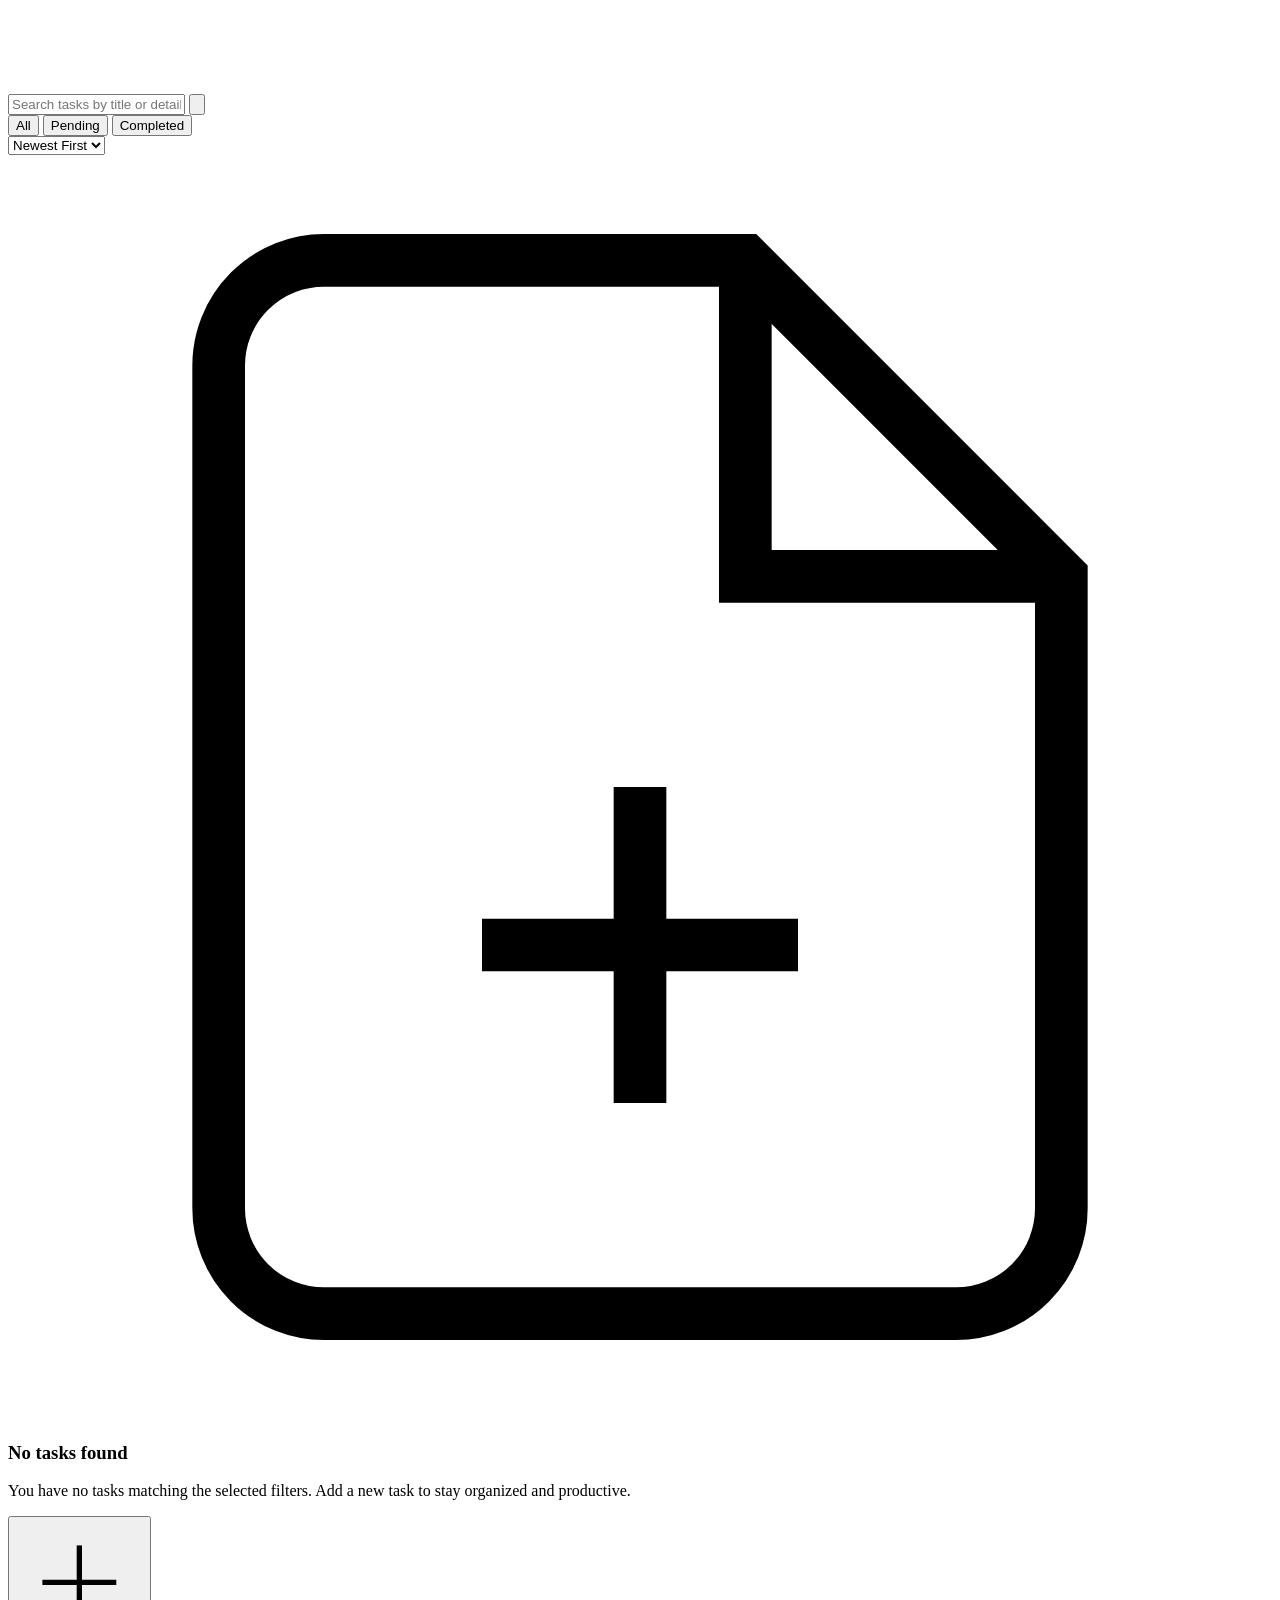
==== commit 914f48c5: "feat: implement flexible weekly timetable, optional task deadlines, recurring tasks, and 3-way theme" ====
--- a/frontend/index.html
+++ b/frontend/index.html
@@ -3,8 +3,8 @@
 <head>
   <meta charset="UTF-8">
   <meta name="viewport" content="width=device-width, initial-scale=1.0">
-  <meta name="description" content="TaskFlow — Modern Full-Stack Task Management System">
-  <title>Dashboard — TaskFlow</title>
+  <meta name="description" content="TaskFlow — Modern Full-Stack Task Manager and Personal Weekly Timetable">
+  <title>TaskFlow</title>
   <link rel="stylesheet" href="/css/variables.css">
   <link rel="stylesheet" href="/css/dashboard.css">
   <!-- Fonts -->
@@ -35,41 +35,68 @@
       </div>
 
       <nav class="sidebar-nav">
-        <div class="nav-section-title">Views</div>
+        <!-- Main Sections -->
+        <div class="nav-section-title">Navigation</div>
         <ul class="nav-list">
           <li class="nav-item">
-            <a href="#" class="nav-link active" id="nav-all">
+            <a href="#" class="nav-link active" id="nav-view-tasks">
               <svg xmlns="http://www.w3.org/2000/svg" viewBox="0 0 24 24" fill="none" stroke="currentColor">
                 <rect x="3" y="3" width="7" height="7"></rect>
                 <rect x="14" y="3" width="7" height="7"></rect>
                 <rect x="14" y="14" width="7" height="7"></rect>
                 <rect x="3" y="14" width="7" height="7"></rect>
               </svg>
-              <span>All Tasks</span>
-              <span class="nav-badge" id="badge-all">0</span>
+              <span>Tasks</span>
             </a>
           </li>
           <li class="nav-item">
-            <a href="#" class="nav-link" id="nav-pending">
+            <a href="#" class="nav-link" id="nav-view-timetable">
               <svg xmlns="http://www.w3.org/2000/svg" viewBox="0 0 24 24" fill="none" stroke="currentColor">
-                <circle cx="12" cy="12" r="10"></circle>
-                <polyline points="12 6 12 12 16 14"></polyline>
-              </svg>
-              <span>Pending</span>
-              <span class="nav-badge" id="badge-pending">0</span>
-            </a>
-          </li>
-          <li class="nav-item">
-            <a href="#" class="nav-link" id="nav-completed">
-              <svg xmlns="http://www.w3.org/2000/svg" viewBox="0 0 24 24" fill="none" stroke="currentColor">
-                <path d="M22 11.08V12a10 10 0 1 1-5.93-9.14"></path>
-                <polyline points="22 4 12 14.01 9 11.01"></polyline>
-              </svg>
-              <span>Completed</span>
-              <span class="nav-badge" id="badge-completed">0</span>
+                <rect x="3" y="4" width="18" height="18" rx="2" ry="2"></rect>
+                <line x1="16" y1="2" x2="16" y2="6"></line>
+                <line x1="8" y1="2" x2="8" y2="6"></line>
+                <line x1="3" y1="10" x2="21" y2="10"></line>
+              </svg>
+              <span>Timetable</span>
             </a>
           </li>
         </ul>
+
+        <!-- Task Filters (shown when in Tasks view) -->
+        <div id="sidebar-task-filters" style="margin-top: var(--space-4);">
+          <div class="nav-section-title">Task Filters</div>
+          <ul class="nav-list">
+            <li class="nav-item">
+              <a href="#" class="nav-link active" id="nav-all">
+                <svg xmlns="http://www.w3.org/2000/svg" viewBox="0 0 24 24" fill="none" stroke="currentColor">
+                  <path d="M4 6h16M4 12h16M4 18h16"></path>
+                </svg>
+                <span>All Tasks</span>
+                <span class="nav-badge" id="badge-all">0</span>
+              </a>
+            </li>
+            <li class="nav-item">
+              <a href="#" class="nav-link" id="nav-pending">
+                <svg xmlns="http://www.w3.org/2000/svg" viewBox="0 0 24 24" fill="none" stroke="currentColor">
+                  <circle cx="12" cy="12" r="10"></circle>
+                  <polyline points="12 6 12 12 16 14"></polyline>
+                </svg>
+                <span>Pending</span>
+                <span class="nav-badge" id="badge-pending">0</span>
+              </a>
+            </li>
+            <li class="nav-item">
+              <a href="#" class="nav-link" id="nav-completed">
+                <svg xmlns="http://www.w3.org/2000/svg" viewBox="0 0 24 24" fill="none" stroke="currentColor">
+                  <path d="M22 11.08V12a10 10 0 1 1-5.93-9.14"></path>
+                  <polyline points="22 4 12 14.01 9 11.01"></polyline>
+                </svg>
+                <span>Completed</span>
+                <span class="nav-badge" id="badge-completed">0</span>
+              </a>
+            </li>
+          </ul>
+        </div>
       </nav>
 
       <div class="sidebar-footer">
@@ -105,159 +132,310 @@
               <line x1="3" y1="18" x2="21" y2="18"></line>
             </svg>
           </button>
-          <h2 class="page-title">Task Dashboard</h2>
+          <h2 class="page-title" id="page-title">Tasks</h2>
         </div>
 
         <div class="header-right">
+          <!-- 3-Way Theme Switcher (Light / Dark / System) -->
+          <div class="theme-switcher-group" role="group" aria-label="Theme Selection">
+            <button type="button" class="theme-toggle-option" data-theme="light" title="Light theme" aria-label="Light mode">
+              <svg class="icon" xmlns="http://www.w3.org/2000/svg" viewBox="0 0 24 24" fill="none" stroke="currentColor">
+                <circle cx="12" cy="12" r="5"></circle>
+                <line x1="12" y1="1" x2="12" y2="3"></line>
+                <line x1="12" y1="21" x2="12" y2="23"></line>
+                <line x1="4.22" y1="4.22" x2="5.64" y2="5.64"></line>
+                <line x1="18.36" y1="18.36" x2="19.78" y2="19.78"></line>
+                <line x1="1" y1="12" x2="3" y2="12"></line>
+                <line x1="21" y1="12" x2="23" y2="12"></line>
+                <line x1="4.22" y1="19.78" x2="5.64" y2="18.36"></line>
+                <line x1="18.36" y1="5.64" x2="19.78" y2="4.22"></line>
+              </svg>
+            </button>
+            <button type="button" class="theme-toggle-option" data-theme="dark" title="Dark theme" aria-label="Dark mode">
+              <svg class="icon" xmlns="http://www.w3.org/2000/svg" viewBox="0 0 24 24" fill="none" stroke="currentColor">
+                <path d="M21 12.79A9 9 0 1 1 11.21 3 7 7 0 0 0 21 12.79z"></path>
+              </svg>
+            </button>
+            <button type="button" class="theme-toggle-option" data-theme="system" title="System preference" aria-label="System mode">
+              <svg class="icon" xmlns="http://www.w3.org/2000/svg" viewBox="0 0 24 24" fill="none" stroke="currentColor">
+                <rect x="2" y="3" width="20" height="14" rx="2" ry="2"></rect>
+                <line x1="8" y1="21" x2="16" y2="21"></line>
+                <line x1="12" y1="17" x2="12" y2="21"></line>
+              </svg>
+            </button>
+          </div>
+
+          <!-- Dynamic Top Action Button -->
           <button type="button" class="btn-primary" id="open-add-modal-btn">
             <svg class="icon" xmlns="http://www.w3.org/2000/svg" viewBox="0 0 24 24" fill="none" stroke="currentColor">
               <line x1="12" y1="5" x2="12" y2="19"></line>
               <line x1="5" y1="12" x2="19" y2="12"></line>
             </svg>
-            <span>New Task</span>
+            <span id="top-action-text">New Task</span>
           </button>
         </div>
       </header>
 
-      <!-- Page Content -->
+      <!-- Main Content Pages -->
       <main class="page-content">
-        <!-- Welcome Banner -->
-        <div class="welcome-banner">
-          <h1 class="welcome-title">Welcome back, <span id="welcome-name">there</span>!</h1>
-          <p class="welcome-subtitle">Here is a summary of your workspace and active assignments.</p>
-        </div>
-
-        <!-- 4 Stat Summary Cards -->
-        <section class="stats-grid" aria-label="Summary Statistics">
-          <div class="stat-card">
-            <div class="stat-icon total">
+
+        <!-- ================================================================ -->
+        <!-- VIEW 1: TASKS DASHBOARD                                          -->
+        <!-- ================================================================ -->
+        <div class="app-view active" id="view-tasks">
+          <!-- Welcome Banner -->
+          <div class="welcome-banner">
+            <h1 class="welcome-title">Welcome back, <span id="welcome-name">there</span>!</h1>
+            <p class="welcome-subtitle">Here is a summary of your workspace, tasks, and productivity.</p>
+          </div>
+
+          <!-- 4 Stat Summary Cards -->
+          <section class="stats-grid" aria-label="Summary Statistics">
+            <div class="stat-card">
+              <div class="stat-icon total">
+                <svg xmlns="http://www.w3.org/2000/svg" viewBox="0 0 24 24" fill="none" stroke="currentColor">
+                  <rect x="3" y="3" width="7" height="7"></rect>
+                  <rect x="14" y="3" width="7" height="7"></rect>
+                  <rect x="14" y="14" width="7" height="7"></rect>
+                  <rect x="3" y="14" width="7" height="7"></rect>
+                </svg>
+              </div>
+              <div class="stat-info">
+                <div class="stat-label">Total Tasks</div>
+                <div class="stat-value" id="stat-total">0</div>
+              </div>
+            </div>
+
+            <div class="stat-card">
+              <div class="stat-icon pending">
+                <svg xmlns="http://www.w3.org/2000/svg" viewBox="0 0 24 24" fill="none" stroke="currentColor">
+                  <circle cx="12" cy="12" r="10"></circle>
+                  <polyline points="12 6 12 12 16 14"></polyline>
+                </svg>
+              </div>
+              <div class="stat-info">
+                <div class="stat-label">Pending</div>
+                <div class="stat-value" id="stat-pending">0</div>
+              </div>
+            </div>
+
+            <div class="stat-card">
+              <div class="stat-icon completed">
+                <svg xmlns="http://www.w3.org/2000/svg" viewBox="0 0 24 24" fill="none" stroke="currentColor">
+                  <path d="M22 11.08V12a10 10 0 1 1-5.93-9.14"></path>
+                  <polyline points="22 4 12 14.01 9 11.01"></polyline>
+                </svg>
+              </div>
+              <div class="stat-info">
+                <div class="stat-label">Completed</div>
+                <div class="stat-value" id="stat-completed">0</div>
+              </div>
+            </div>
+
+            <div class="stat-card">
+              <div class="stat-icon rate">
+                <svg xmlns="http://www.w3.org/2000/svg" viewBox="0 0 24 24" fill="none" stroke="currentColor">
+                  <line x1="18" y1="20" x2="18" y2="10"></line>
+                  <line x1="12" y1="20" x2="12" y2="4"></line>
+                  <line x1="6" y1="20" x2="6" y2="14"></line>
+                </svg>
+              </div>
+              <div class="stat-info">
+                <div class="stat-label">Completion Rate</div>
+                <div class="stat-value" id="stat-rate">0%</div>
+              </div>
+            </div>
+          </section>
+
+          <!-- Search, Filter & Sort Toolbar -->
+          <div class="toolbar">
+            <div class="toolbar-search">
               <svg xmlns="http://www.w3.org/2000/svg" viewBox="0 0 24 24" fill="none" stroke="currentColor">
-                <rect x="3" y="3" width="7" height="7"></rect>
-                <rect x="14" y="3" width="7" height="7"></rect>
-                <rect x="14" y="14" width="7" height="7"></rect>
-                <rect x="3" y="14" width="7" height="7"></rect>
-              </svg>
-            </div>
-            <div class="stat-info">
-              <div class="stat-label">Total Tasks</div>
-              <div class="stat-value" id="stat-total">0</div>
-            </div>
-          </div>
-
-          <div class="stat-card">
-            <div class="stat-icon pending">
-              <svg xmlns="http://www.w3.org/2000/svg" viewBox="0 0 24 24" fill="none" stroke="currentColor">
-                <circle cx="12" cy="12" r="10"></circle>
-                <polyline points="12 6 12 12 16 14"></polyline>
-              </svg>
-            </div>
-            <div class="stat-info">
-              <div class="stat-label">Pending</div>
-              <div class="stat-value" id="stat-pending">0</div>
-            </div>
-          </div>
-
-          <div class="stat-card">
-            <div class="stat-icon completed">
-              <svg xmlns="http://www.w3.org/2000/svg" viewBox="0 0 24 24" fill="none" stroke="currentColor">
-                <path d="M22 11.08V12a10 10 0 1 1-5.93-9.14"></path>
-                <polyline points="22 4 12 14.01 9 11.01"></polyline>
-              </svg>
-            </div>
-            <div class="stat-info">
-              <div class="stat-label">Completed</div>
-              <div class="stat-value" id="stat-completed">0</div>
-            </div>
-          </div>
-
-          <div class="stat-card">
-            <div class="stat-icon rate">
-              <svg xmlns="http://www.w3.org/2000/svg" viewBox="0 0 24 24" fill="none" stroke="currentColor">
-                <line x1="18" y1="20" x2="18" y2="10"></line>
-                <line x1="12" y1="20" x2="12" y2="4"></line>
-                <line x1="6" y1="20" x2="6" y2="14"></line>
-              </svg>
-            </div>
-            <div class="stat-info">
-              <div class="stat-label">Completion Rate</div>
-              <div class="stat-value" id="stat-rate">0%</div>
-            </div>
-          </div>
-        </section>
-
-        <!-- Search, Filter & Sort Toolbar -->
-        <div class="toolbar">
-          <div class="toolbar-search">
-            <svg xmlns="http://www.w3.org/2000/svg" viewBox="0 0 24 24" fill="none" stroke="currentColor">
-              <circle cx="11" cy="11" r="8"></circle>
-              <line x1="21" y1="21" x2="16.65" y2="16.65"></line>
-            </svg>
-            <input 
-              type="text" 
-              class="search-input" 
-              id="search-input" 
-              placeholder="Search tasks by title or details..."
-              aria-label="Search tasks"
-            >
-            <button type="button" class="search-clear-btn" id="search-clear" aria-label="Clear search">
-              <svg class="icon" xmlns="http://www.w3.org/2000/svg" viewBox="0 0 24 24" fill="none" stroke="currentColor">
-                <line x1="18" y1="6" x2="6" y2="18"></line>
-                <line x1="6" y1="6" x2="18" y2="18"></line>
-              </svg>
-            </button>
-          </div>
-
-          <div class="toolbar-filters">
-            <button type="button" class="filter-btn active" data-filter="ALL">All</button>
-            <button type="button" class="filter-btn" data-filter="PENDING">Pending</button>
-            <button type="button" class="filter-btn" data-filter="COMPLETED">Completed</button>
-          </div>
-
-          <div class="toolbar-sort">
-            <select class="sort-select" id="sort-select" aria-label="Sort tasks">
-              <option value="newest">Newest First</option>
-              <option value="oldest">Oldest First</option>
-              <option value="title">Title (A - Z)</option>
-            </select>
-          </div>
-        </div>
-
-        <!-- Task List Area -->
-        <section aria-label="Task List">
-          <!-- Loading Skeleton -->
-          <div class="loading-skeleton" id="loading-skeleton">
-            <div class="skeleton-card"></div>
-            <div class="skeleton-card"></div>
-            <div class="skeleton-card"></div>
-          </div>
-
-          <!-- Empty State -->
-          <div class="empty-state" id="empty-state">
-            <div class="empty-icon-wrap">
-              <svg xmlns="http://www.w3.org/2000/svg" viewBox="0 0 24 24" fill="none" stroke="currentColor">
-                <path d="M14 2H6a2 2 0 0 0-2 2v16a2 2 0 0 0 2 2h12a2 2 0 0 0 2-2V8z"></path>
-                <polyline points="14 2 14 8 20 8"></polyline>
-                <line x1="12" y1="18" x2="12" y2="12"></line>
-                <line x1="9" y1="15" x2="15" y2="15"></line>
-              </svg>
-            </div>
-            <h3 class="empty-title">No tasks found</h3>
-            <p class="empty-subtitle">You have no tasks matching the selected filters. Add a new task to stay organized and productive.</p>
-            <button type="button" class="btn-primary" id="empty-add-btn">
+                <circle cx="11" cy="11" r="8"></circle>
+                <line x1="21" y1="21" x2="16.65" y2="16.65"></line>
+              </svg>
+              <input 
+                type="text" 
+                class="search-input" 
+                id="search-input" 
+                placeholder="Search tasks by title or details..."
+                aria-label="Search tasks"
+              >
+              <button type="button" class="search-clear-btn" id="search-clear" aria-label="Clear search">
+                <svg class="icon" xmlns="http://www.w3.org/2000/svg" viewBox="0 0 24 24" fill="none" stroke="currentColor">
+                  <line x1="18" y1="6" x2="6" y2="18"></line>
+                  <line x1="6" y1="6" x2="18" y2="18"></line>
+                </svg>
+              </button>
+            </div>
+
+            <div class="toolbar-filters">
+              <button type="button" class="filter-btn active" data-filter="ALL">All</button>
+              <button type="button" class="filter-btn" data-filter="PENDING">Pending</button>
+              <button type="button" class="filter-btn" data-filter="COMPLETED">Completed</button>
+            </div>
+
+            <div class="toolbar-sort">
+              <select class="sort-select" id="sort-select" aria-label="Sort tasks">
+                <option value="newest">Newest First</option>
+                <option value="oldest">Oldest First</option>
+                <option value="title">Title (A - Z)</option>
+              </select>
+            </div>
+          </div>
+
+          <!-- Task List Area -->
+          <section aria-label="Task List">
+            <!-- Loading Skeleton -->
+            <div class="loading-skeleton" id="loading-skeleton">
+              <div class="skeleton-card"></div>
+              <div class="skeleton-card"></div>
+              <div class="skeleton-card"></div>
+            </div>
+
+            <!-- Empty State -->
+            <div class="empty-state" id="empty-state">
+              <div class="empty-icon-wrap">
+                <svg xmlns="http://www.w3.org/2000/svg" viewBox="0 0 24 24" fill="none" stroke="currentColor">
+                  <path d="M14 2H6a2 2 0 0 0-2 2v16a2 2 0 0 0 2 2h12a2 2 0 0 0 2-2V8z"></path>
+                  <polyline points="14 2 14 8 20 8"></polyline>
+                  <line x1="12" y1="18" x2="12" y2="12"></line>
+                  <line x1="9" y1="15" x2="15" y2="15"></line>
+                </svg>
+              </div>
+              <h3 class="empty-title">No tasks found</h3>
+              <p class="empty-subtitle">You have no tasks matching the selected filters. Add a new task to stay organized and productive.</p>
+              <button type="button" class="btn-primary" id="empty-add-btn">
+                <svg class="icon" xmlns="http://www.w3.org/2000/svg" viewBox="0 0 24 24" fill="none" stroke="currentColor">
+                  <line x1="12" y1="5" x2="12" y2="19"></line>
+                  <line x1="5" y1="12" x2="19" y2="12"></line>
+                </svg>
+                <span>Create your first task</span>
+              </button>
+            </div>
+
+            <!-- Tasks Cards Container -->
+            <div class="tasks-container" id="tasks-container"></div>
+          </section>
+        </div>
+
+        <!-- ================================================================ -->
+        <!-- VIEW 2: FLEXIBLE PERSONAL TIMETABLE                              -->
+        <!-- ================================================================ -->
+        <div class="app-view" id="view-timetable" style="display: none;">
+          <!-- Day Selector Bar -->
+          <div class="timetable-top-bar">
+            <div class="day-selector-wrapper">
+              <button type="button" class="day-nav-arrow" id="tt-prev-day-btn" title="Previous day" aria-label="Previous day">
+                <svg class="icon" xmlns="http://www.w3.org/2000/svg" viewBox="0 0 24 24" fill="none" stroke="currentColor">
+                  <polyline points="15 18 9 12 15 6"></polyline>
+                </svg>
+              </button>
+
+              <div class="day-tabs-container" id="tt-day-tabs">
+                <button type="button" class="day-tab" data-day="MONDAY">
+                  <span class="day-tab-name">Monday</span>
+                  <span class="day-tab-date" data-day-date="MONDAY">--</span>
+                </button>
+                <button type="button" class="day-tab" data-day="TUESDAY">
+                  <span class="day-tab-name">Tuesday</span>
+                  <span class="day-tab-date" data-day-date="TUESDAY">--</span>
+                </button>
+                <button type="button" class="day-tab" data-day="WEDNESDAY">
+                  <span class="day-tab-name">Wednesday</span>
+                  <span class="day-tab-date" data-day-date="WEDNESDAY">--</span>
+                </button>
+                <button type="button" class="day-tab" data-day="THURSDAY">
+                  <span class="day-tab-name">Thursday</span>
+                  <span class="day-tab-date" data-day-date="THURSDAY">--</span>
+                </button>
+                <button type="button" class="day-tab" data-day="FRIDAY">
+                  <span class="day-tab-name">Friday</span>
+                  <span class="day-tab-date" data-day-date="FRIDAY">--</span>
+                </button>
+                <button type="button" class="day-tab" data-day="SATURDAY">
+                  <span class="day-tab-name">Saturday</span>
+                  <span class="day-tab-date" data-day-date="SATURDAY">--</span>
+                </button>
+                <button type="button" class="day-tab" data-day="SUNDAY">
+                  <span class="day-tab-name">Sunday</span>
+                  <span class="day-tab-date" data-day-date="SUNDAY">--</span>
+                </button>
+              </div>
+
+              <button type="button" class="day-nav-arrow" id="tt-next-day-btn" title="Next day" aria-label="Next day">
+                <svg class="icon" xmlns="http://www.w3.org/2000/svg" viewBox="0 0 24 24" fill="none" stroke="currentColor">
+                  <polyline points="9 18 15 12 9 6"></polyline>
+                </svg>
+              </button>
+            </div>
+          </div>
+
+          <!-- Day Banner & Add Entry Action -->
+          <div class="timetable-day-header">
+            <div class="day-header-left">
+              <div class="day-header-icon">
+                <svg xmlns="http://www.w3.org/2000/svg" viewBox="0 0 24 24" fill="none" stroke="currentColor">
+                  <circle cx="12" cy="12" r="10"></circle>
+                  <polyline points="12 6 12 12 16 14"></polyline>
+                </svg>
+              </div>
+              <div>
+                <h2 class="day-header-title" id="tt-day-title">Monday Schedule</h2>
+                <div class="day-header-subtitle" id="tt-day-subtitle">Today • Loading date...</div>
+              </div>
+            </div>
+
+            <button type="button" class="btn-primary" id="open-timetable-add-modal-btn">
               <svg class="icon" xmlns="http://www.w3.org/2000/svg" viewBox="0 0 24 24" fill="none" stroke="currentColor">
                 <line x1="12" y1="5" x2="12" y2="19"></line>
                 <line x1="5" y1="12" x2="19" y2="12"></line>
               </svg>
-              <span>Create your first task</span>
+              <span>Add Entry</span>
             </button>
           </div>
 
-          <!-- Tasks Cards Container -->
-          <div class="tasks-container" id="tasks-container"></div>
-        </section>
+          <!-- Schedule Canvas -->
+          <div class="timetable-canvas">
+            <!-- Loading Skeleton -->
+            <div class="loading-skeleton" id="tt-loading-skeleton" style="display: none;">
+              <div class="skeleton-card"></div>
+              <div class="skeleton-card"></div>
+            </div>
+
+            <!-- Empty State for Day with 0 entries -->
+            <div class="empty-state" id="tt-empty-state" style="display: none;">
+              <div class="empty-icon-wrap">
+                <svg xmlns="http://www.w3.org/2000/svg" viewBox="0 0 24 24" fill="none" stroke="currentColor">
+                  <rect x="3" y="4" width="18" height="18" rx="2" ry="2"></rect>
+                  <line x1="16" y1="2" x2="16" y2="6"></line>
+                  <line x1="8" y1="2" x2="8" y2="6"></line>
+                  <line x1="3" y1="10" x2="21" y2="10"></line>
+                </svg>
+              </div>
+              <h3 class="empty-title" id="tt-empty-title">No activities scheduled</h3>
+              <p class="empty-subtitle">Your schedule is completely clear on this day. Click below to add an activity, lecture, or personal task.</p>
+              <button type="button" class="btn-primary" id="tt-empty-add-btn">
+                <svg class="icon" xmlns="http://www.w3.org/2000/svg" viewBox="0 0 24 24" fill="none" stroke="currentColor">
+                  <line x1="12" y1="5" x2="12" y2="19"></line>
+                  <line x1="5" y1="12" x2="19" y2="12"></line>
+                </svg>
+                <span>Add First Entry</span>
+              </button>
+            </div>
+
+            <!-- Scheduled Entries Container -->
+            <div class="timeline-schedule" id="tt-entries-container"></div>
+          </div>
+        </div>
+
       </main>
     </div>
   </div>
+
+  <!-- ==================================================================== -->
+  <!-- MODALS                                                               -->
+  <!-- ==================================================================== -->
 
   <!-- Add / Edit Task Modal -->
   <div class="modal-overlay" id="task-modal" role="dialog" aria-modal="true" aria-labelledby="task-modal-title">
@@ -292,17 +470,51 @@
             <textarea 
               id="modal-task-desc" 
               class="form-input" 
-              rows="4" 
+              rows="3" 
               placeholder="Add key deliverables, deadlines, or relevant links..."
             ></textarea>
           </div>
 
-          <div class="form-group" id="modal-status-group" style="display: none;">
-            <label for="modal-task-status" class="form-label">Status</label>
-            <select id="modal-task-status" class="form-input">
-              <option value="PENDING">Pending</option>
-              <option value="COMPLETED">Completed</option>
-            </select>
+          <div class="form-row-2">
+            <!-- Optional Deadline -->
+            <div class="form-group">
+              <label for="modal-task-duedate" class="form-label">Due Date (Optional)</label>
+              <input type="date" id="modal-task-duedate" class="form-input">
+            </div>
+
+            <!-- Status (in edit mode) -->
+            <div class="form-group" id="modal-status-group" style="display: none;">
+              <label for="modal-task-status" class="form-label">Status</label>
+              <select id="modal-task-status" class="form-input">
+                <option value="PENDING">Pending</option>
+                <option value="COMPLETED">Completed</option>
+              </select>
+            </div>
+          </div>
+
+          <!-- Weekly Recurring Option -->
+          <div class="form-group" style="margin-top: var(--space-2); padding: var(--space-3); background: var(--bg-app); border-radius: var(--radius-md); border: 1px solid var(--border-subtle);">
+            <label style="display: flex; align-items: center; gap: var(--space-3); cursor: pointer;">
+              <input type="checkbox" id="modal-task-recurring" style="width: 18px; height: 18px; accent-color: var(--primary-600);">
+              <div>
+                <span style="font-size: var(--font-sm); font-weight: var(--font-weight-medium); color: var(--text-main); display: block;">Repeat Weekly</span>
+                <span style="font-size: var(--font-xs); color: var(--text-muted);">Schedules this task to recur every week</span>
+              </div>
+            </label>
+
+            <div id="modal-recurrence-day-group" style="display: none; margin-top: var(--space-3); padding-top: var(--space-2); border-top: 1px dashed var(--border-subtle);">
+              <label for="modal-task-recurrence-day" class="form-label" style="font-size: var(--font-xs);">Recurring Day</label>
+              <select id="modal-task-recurrence-day" class="form-input" style="font-size: var(--font-xs);">
+                <option value="">Same as due date or general</option>
+                <option value="MONDAY">Monday</option>
+                <option value="TUESDAY">Tuesday</option>
+                <option value="WEDNESDAY">Wednesday</option>
+                <option value="THURSDAY">Thursday</option>
+                <option value="FRIDAY">Friday</option>
+                <option value="SATURDAY">Saturday</option>
+                <option value="SUNDAY">Sunday</option>
+              </select>
+            </div>
           </div>
         </div>
 
@@ -341,6 +553,125 @@
     </div>
   </div>
 
+  <!-- Add / Edit Timetable Entry Modal -->
+  <div class="modal-overlay" id="timetable-modal" role="dialog" aria-modal="true" aria-labelledby="timetable-modal-title">
+    <div class="modal-card" style="max-width: 520px;">
+      <div class="modal-header">
+        <h2 class="modal-title" id="timetable-modal-title">Add Timetable Entry</h2>
+        <button type="button" class="modal-close-btn" id="timetable-modal-close" aria-label="Close dialog">
+          <svg class="icon" xmlns="http://www.w3.org/2000/svg" viewBox="0 0 24 24" fill="none" stroke="currentColor">
+            <line x1="18" y1="6" x2="6" y2="18"></line>
+            <line x1="6" y1="6" x2="18" y2="18"></line>
+          </svg>
+        </button>
+      </div>
+
+      <form id="timetable-form" novalidate>
+        <div class="modal-body">
+          <!-- Overlap Conflict Warning Banner -->
+          <div id="timetable-conflict-warning" class="timetable-conflict-banner" style="display: none;" role="alert">
+            <div style="display: flex; gap: var(--space-3);">
+              <svg class="icon" style="color: var(--status-pending-text); flex-shrink: 0; width: 20px; height: 20px;" xmlns="http://www.w3.org/2000/svg" viewBox="0 0 24 24" fill="none" stroke="currentColor">
+                <path d="M10.29 3.86L1.82 18a2 2 0 0 0 1.71 3h16.94a2 2 0 0 0 1.71-3L13.71 3.86a2 2 0 0 0-3.42 0z"></path>
+                <line x1="12" y1="9" x2="12" y2="13"></line>
+                <line x1="12" y1="17" x2="12.01" y2="17"></line>
+              </svg>
+              <div style="flex: 1;">
+                <strong style="color: var(--status-pending-text); font-size: var(--font-sm);">Schedule Overlap Detected:</strong>
+                <p id="conflict-warning-text" style="font-size: var(--font-xs); color: var(--text-secondary); margin-top: 2px;">
+                  This entry conflicts with another scheduled activity.
+                </p>
+                <p style="font-size: var(--font-xs); color: var(--text-muted); margin-top: 4px;">
+                  You can adjust the time slots, or click <em>Save Anyway</em> to schedule it.
+                </p>
+              </div>
+            </div>
+          </div>
+
+          <div class="form-group">
+            <label for="modal-tt-title" class="form-label">Activity Title *</label>
+            <input 
+              type="text" 
+              id="modal-tt-title" 
+              class="form-input" 
+              placeholder="e.g. Mathematics Lecture, Team Standup, Personal Work..." 
+              maxlength="200" 
+              required
+            >
+            <span id="modal-tt-title-error" class="form-error-msg"></span>
+          </div>
+
+          <div class="form-group">
+            <label for="modal-tt-day" class="form-label">Day of Week *</label>
+            <select id="modal-tt-day" class="form-input" required>
+              <option value="MONDAY">Monday</option>
+              <option value="TUESDAY">Tuesday</option>
+              <option value="WEDNESDAY">Wednesday</option>
+              <option value="THURSDAY">Thursday</option>
+              <option value="FRIDAY">Friday</option>
+              <option value="SATURDAY">Saturday</option>
+              <option value="SUNDAY">Sunday</option>
+            </select>
+          </div>
+
+          <div class="form-row-2">
+            <div class="form-group">
+              <label for="modal-tt-start" class="form-label">Start Time *</label>
+              <input type="time" id="modal-tt-start" class="form-input" required>
+            </div>
+            <div class="form-group">
+              <label for="modal-tt-end" class="form-label">End Time *</label>
+              <input type="time" id="modal-tt-end" class="form-input" required>
+            </div>
+          </div>
+          <span id="modal-tt-time-error" class="form-error-msg"></span>
+
+          <div class="form-group">
+            <label for="modal-tt-desc" class="form-label">Description (Optional)</label>
+            <textarea 
+              id="modal-tt-desc" 
+              class="form-input" 
+              rows="3" 
+              placeholder="Free-text notes: room number, professor, deliverables, agenda, or anything you need..."
+            ></textarea>
+          </div>
+        </div>
+
+        <div class="modal-footer">
+          <button type="button" class="btn-secondary" id="timetable-modal-cancel">Cancel</button>
+          <button type="submit" class="btn-primary" id="timetable-modal-submit">
+            <span class="spinner" aria-hidden="true"></span>
+            <span class="btn-text">Save Entry</span>
+          </button>
+        </div>
+      </form>
+    </div>
+  </div>
+
+  <!-- Delete Timetable Entry Confirmation Modal -->
+  <div class="modal-overlay" id="delete-timetable-modal" role="dialog" aria-modal="true" aria-labelledby="delete-tt-title">
+    <div class="modal-card" style="max-width: 440px;">
+      <div class="modal-body" style="text-align: center; padding-top: var(--space-8);">
+        <div class="delete-icon-box" style="margin: 0 auto var(--space-4);">
+          <svg class="icon" xmlns="http://www.w3.org/2000/svg" viewBox="0 0 24 24" fill="none" stroke="currentColor">
+            <circle cx="12" cy="12" r="10"></circle>
+            <line x1="12" y1="8" x2="12" y2="12"></line>
+            <line x1="12" y1="16" x2="12.01" y2="16"></line>
+          </svg>
+        </div>
+        <h2 class="modal-title" id="delete-tt-title" style="margin-bottom: var(--space-2);">Delete Entry</h2>
+        <p style="font-size: var(--font-sm); color: var(--text-muted); line-height: 1.5;">
+          Are you sure you want to remove this timetable entry?
+        </p>
+      </div>
+
+      <div class="modal-footer" style="justify-content: center; gap: var(--space-3); padding-bottom: var(--space-6);">
+        <button type="button" class="btn-secondary" id="delete-tt-cancel">Keep Entry</button>
+        <button type="button" class="btn-danger" id="confirm-delete-tt-btn">Delete Entry</button>
+      </div>
+    </div>
+  </div>
+
   <!-- Toast Notification Container -->
   <div id="toast-container" class="toast-container" aria-live="polite"></div>
 
